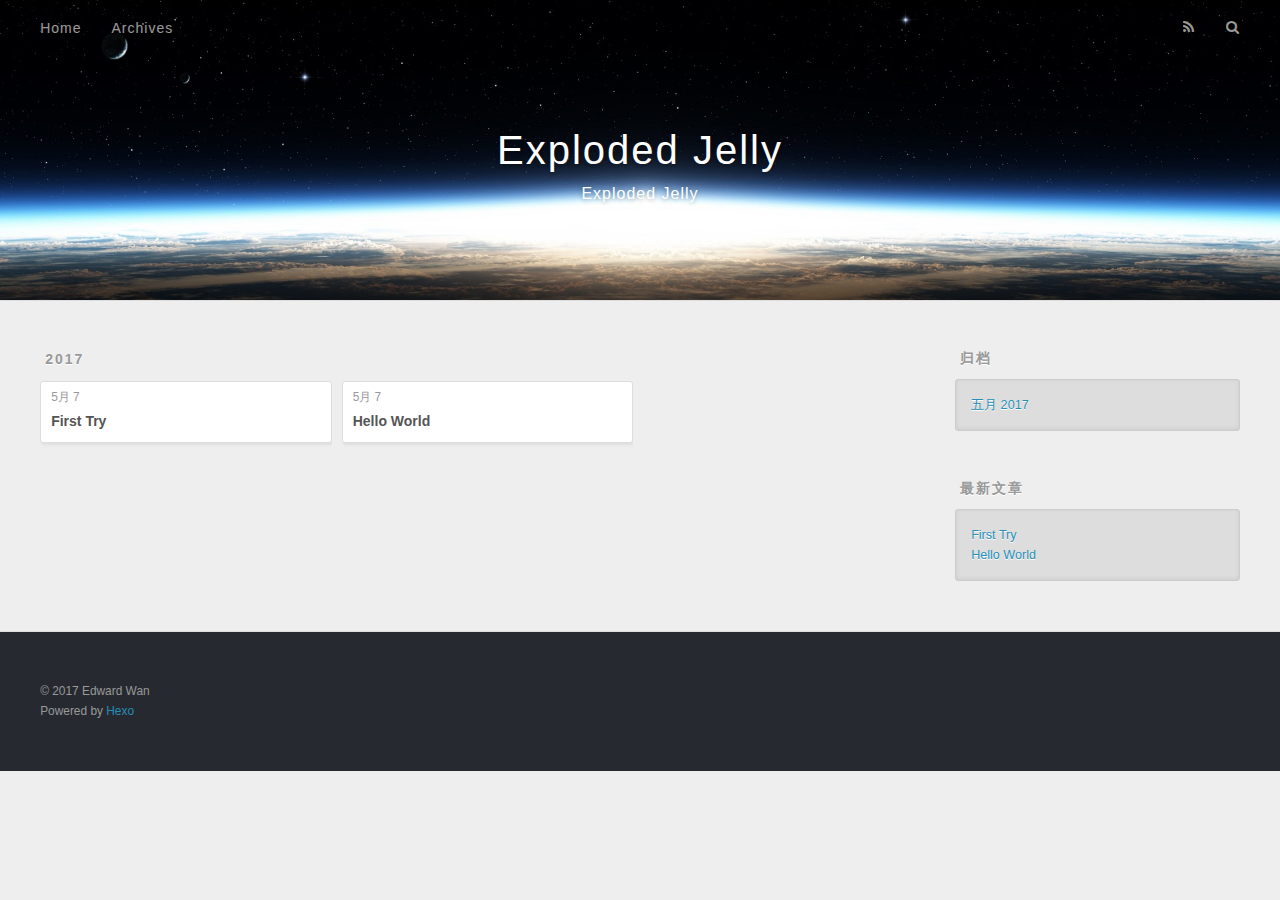
==== archives/index.html @ ea5e20d3 "Site updated: 2017-05-07 16:26:18" ====
<!DOCTYPE html>
<html>
<head>
  <meta charset="utf-8">
  
  <title>归档 | Exploded Jelly</title>
  <meta name="viewport" content="width=device-width, initial-scale=1, maximum-scale=1">
  <meta name="description" content="An Android Dev&apos;s Blog">
<meta property="og:type" content="website">
<meta property="og:title" content="Exploded Jelly">
<meta property="og:url" content="explodedjelly.github.io/archives/index.html">
<meta property="og:site_name" content="Exploded Jelly">
<meta property="og:description" content="An Android Dev&apos;s Blog">
<meta name="twitter:card" content="summary">
<meta name="twitter:title" content="Exploded Jelly">
<meta name="twitter:description" content="An Android Dev&apos;s Blog">
  
    <link rel="alternate" href="/atom.xml" title="Exploded Jelly" type="application/atom+xml">
  
  
    <link rel="icon" href="/favicon.png">
  
  
    <link href="//fonts.googleapis.com/css?family=Source+Code+Pro" rel="stylesheet" type="text/css">
  
  <link rel="stylesheet" href="/css/style.css">
  

</head>

<body>
  <div id="container">
    <div id="wrap">
      <header id="header">
  <div id="banner"></div>
  <div id="header-outer" class="outer">
    <div id="header-title" class="inner">
      <h1 id="logo-wrap">
        <a href="/" id="logo">Exploded Jelly</a>
      </h1>
      
        <h2 id="subtitle-wrap">
          <a href="/" id="subtitle">Exploded Jelly</a>
        </h2>
      
    </div>
    <div id="header-inner" class="inner">
      <nav id="main-nav">
        <a id="main-nav-toggle" class="nav-icon"></a>
        
          <a class="main-nav-link" href="/">Home</a>
        
          <a class="main-nav-link" href="/archives">Archives</a>
        
      </nav>
      <nav id="sub-nav">
        
          <a id="nav-rss-link" class="nav-icon" href="/atom.xml" title="RSS Feed"></a>
        
        <a id="nav-search-btn" class="nav-icon" title="搜索"></a>
      </nav>
      <div id="search-form-wrap">
        <form action="//google.com/search" method="get" accept-charset="UTF-8" class="search-form"><input type="search" name="q" class="search-form-input" placeholder="Search"><button type="submit" class="search-form-submit">&#xF002;</button><input type="hidden" name="sitesearch" value="explodedjelly.github.io"></form>
      </div>
    </div>
  </div>
</header>
      <div class="outer">
        <section id="main">
  
  
    
    
      
      
      <section class="archives-wrap">
        <div class="archive-year-wrap">
          <a href="/archives/2017" class="archive-year">2017</a>
        </div>
        <div class="archives">
    
    <article class="archive-article archive-type-post">
  <div class="archive-article-inner">
    <header class="archive-article-header">
      <a href="/2017/05/07/First-Try/" class="archive-article-date">
  <time datetime="2017-05-07T08:24:39.000Z" itemprop="datePublished">5月 7</time>
</a>
      
  
    <h1 itemprop="name">
      <a class="archive-article-title" href="/2017/05/07/First-Try/">First Try</a>
    </h1>
  

    </header>
  </div>
</article>
  
    
    
    <article class="archive-article archive-type-post">
  <div class="archive-article-inner">
    <header class="archive-article-header">
      <a href="/2017/05/07/hello-world/" class="archive-article-date">
  <time datetime="2017-05-07T07:55:53.781Z" itemprop="datePublished">5月 7</time>
</a>
      
  
    <h1 itemprop="name">
      <a class="archive-article-title" href="/2017/05/07/hello-world/">Hello World</a>
    </h1>
  

    </header>
  </div>
</article>
  
  
    </div></section>
  

</section>
        
          <aside id="sidebar">
  
    

  
    

  
    
  
    
  <div class="widget-wrap">
    <h3 class="widget-title">归档</h3>
    <div class="widget">
      <ul class="archive-list"><li class="archive-list-item"><a class="archive-list-link" href="/archives/2017/05/">五月 2017</a></li></ul>
    </div>
  </div>


  
    
  <div class="widget-wrap">
    <h3 class="widget-title">最新文章</h3>
    <div class="widget">
      <ul>
        
          <li>
            <a href="/2017/05/07/First-Try/">First Try</a>
          </li>
        
          <li>
            <a href="/2017/05/07/hello-world/">Hello World</a>
          </li>
        
      </ul>
    </div>
  </div>

  
</aside>
        
      </div>
      <footer id="footer">
  
  <div class="outer">
    <div id="footer-info" class="inner">
      &copy; 2017 Edward Wan<br>
      Powered by <a href="http://hexo.io/" target="_blank">Hexo</a>
    </div>
  </div>
</footer>
    </div>
    <nav id="mobile-nav">
  
    <a href="/" class="mobile-nav-link">Home</a>
  
    <a href="/archives" class="mobile-nav-link">Archives</a>
  
</nav>
    

<script src="//ajax.googleapis.com/ajax/libs/jquery/2.0.3/jquery.min.js"></script>


  <link rel="stylesheet" href="/fancybox/jquery.fancybox.css">
  <script src="/fancybox/jquery.fancybox.pack.js"></script>


<script src="/js/script.js"></script>

  </div>
</body>
</html>
---- css/style.css ----
body {
  width: 100%;
}
body:before,
body:after {
  content: "";
  display: table;
}
body:after {
  clear: both;
}
html,
body,
div,
span,
applet,
object,
iframe,
h1,
h2,
h3,
h4,
h5,
h6,
p,
blockquote,
pre,
a,
abbr,
acronym,
address,
big,
cite,
code,
del,
dfn,
em,
img,
ins,
kbd,
q,
s,
samp,
small,
strike,
strong,
sub,
sup,
tt,
var,
dl,
dt,
dd,
ol,
ul,
li,
fieldset,
form,
label,
legend,
table,
caption,
tbody,
tfoot,
thead,
tr,
th,
td {
  margin: 0;
  padding: 0;
  border: 0;
  outline: 0;
  font-weight: inherit;
  font-style: inherit;
  font-family: inherit;
  font-size: 100%;
  vertical-align: baseline;
}
body {
  line-height: 1;
  color: #000;
  background: #fff;
}
ol,
ul {
  list-style: none;
}
table {
  border-collapse: separate;
  border-spacing: 0;
  vertical-align: middle;
}
caption,
th,
td {
  text-align: left;
  font-weight: normal;
  vertical-align: middle;
}
a img {
  border: none;
}
input,
button {
  margin: 0;
  padding: 0;
}
input::-moz-focus-inner,
button::-moz-focus-inner {
  border: 0;
  padding: 0;
}
@font-face {
  font-family: FontAwesome;
  font-style: normal;
  font-weight: normal;
  src: url("fonts/fontawesome-webfont.eot?v=#4.0.3");
  src: url("fonts/fontawesome-webfont.eot?#iefix&v=#4.0.3") format("embedded-opentype"), url("fonts/fontawesome-webfont.woff?v=#4.0.3") format("woff"), url("fonts/fontawesome-webfont.ttf?v=#4.0.3") format("truetype"), url("fonts/fontawesome-webfont.svg#fontawesomeregular?v=#4.0.3") format("svg");
}
html,
body,
#container {
  height: 100%;
}
body {
  background: #eee;
  font: 14px "Helvetica Neue", Helvetica, Arial, sans-serif;
  -webkit-text-size-adjust: 100%;
}
.outer {
  max-width: 1220px;
  margin: 0 auto;
  padding: 0 20px;
}
.outer:before,
.outer:after {
  content: "";
  display: table;
}
.outer:after {
  clear: both;
}
.inner {
  display: inline;
  float: left;
  width: 98.33333333333333%;
  margin: 0 0.833333333333333%;
}
.left,
.alignleft {
  float: left;
}
.right,
.alignright {
  float: right;
}
.clear {
  clear: both;
}
#container {
  position: relative;
}
.mobile-nav-on {
  overflow: hidden;
}
#wrap {
  height: 100%;
  width: 100%;
  position: absolute;
  top: 0;
  left: 0;
  -webkit-transition: 0.2s ease-out;
  -moz-transition: 0.2s ease-out;
  -ms-transition: 0.2s ease-out;
  transition: 0.2s ease-out;
  z-index: 1;
  background: #eee;
}
.mobile-nav-on #wrap {
  left: 280px;
}
@media screen and (min-width: 768px) {
  #main {
    display: inline;
    float: left;
    width: 73.33333333333333%;
    margin: 0 0.833333333333333%;
  }
}
.article-date,
.article-category-link,
.archive-year,
.widget-title {
  text-decoration: none;
  text-transform: uppercase;
  letter-spacing: 2px;
  color: #999;
  margin-bottom: 1em;
  margin-left: 5px;
  line-height: 1em;
  text-shadow: 0 1px #fff;
  font-weight: bold;
}
.article-inner,
.archive-article-inner {
  background: #fff;
  -webkit-box-shadow: 1px 2px 3px #ddd;
  box-shadow: 1px 2px 3px #ddd;
  border: 1px solid #ddd;
  border-radius: 3px;
}
.article-entry h1,
.widget h1 {
  font-size: 2em;
}
.article-entry h2,
.widget h2 {
  font-size: 1.5em;
}
.article-entry h3,
.widget h3 {
  font-size: 1.3em;
}
.article-entry h4,
.widget h4 {
  font-size: 1.2em;
}
.article-entry h5,
.widget h5 {
  font-size: 1em;
}
.article-entry h6,
.widget h6 {
  font-size: 1em;
  color: #999;
}
.article-entry hr,
.widget hr {
  border: 1px dashed #ddd;
}
.article-entry strong,
.widget strong {
  font-weight: bold;
}
.article-entry em,
.widget em,
.article-entry cite,
.widget cite {
  font-style: italic;
}
.article-entry sup,
.widget sup,
.article-entry sub,
.widget sub {
  font-size: 0.75em;
  line-height: 0;
  position: relative;
  vertical-align: baseline;
}
.article-entry sup,
.widget sup {
  top: -0.5em;
}
.article-entry sub,
.widget sub {
  bottom: -0.2em;
}
.article-entry small,
.widget small {
  font-size: 0.85em;
}
.article-entry acronym,
.widget acronym,
.article-entry abbr,
.widget abbr {
  border-bottom: 1px dotted;
}
.article-entry ul,
.widget ul,
.article-entry ol,
.widget ol,
.article-entry dl,
.widget dl {
  margin: 0 20px;
  line-height: 1.6em;
}
.article-entry ul ul,
.widget ul ul,
.article-entry ol ul,
.widget ol ul,
.article-entry ul ol,
.widget ul ol,
.article-entry ol ol,
.widget ol ol {
  margin-top: 0;
  margin-bottom: 0;
}
.article-entry ul,
.widget ul {
  list-style: disc;
}
.article-entry ol,
.widget ol {
  list-style: decimal;
}
.article-entry dt,
.widget dt {
  font-weight: bold;
}
#header {
  height: 300px;
  position: relative;
  border-bottom: 1px solid #ddd;
}
#header:before,
#header:after {
  content: "";
  position: absolute;
  left: 0;
  right: 0;
  height: 40px;
}
#header:before {
  top: 0;
  background: -webkit-linear-gradient(rgba(0,0,0,0.2), transparent);
  background: -moz-linear-gradient(rgba(0,0,0,0.2), transparent);
  background: -ms-linear-gradient(rgba(0,0,0,0.2), transparent);
  background: linear-gradient(rgba(0,0,0,0.2), transparent);
}
#header:after {
  bottom: 0;
  background: -webkit-linear-gradient(transparent, rgba(0,0,0,0.2));
  background: -moz-linear-gradient(transparent, rgba(0,0,0,0.2));
  background: -ms-linear-gradient(transparent, rgba(0,0,0,0.2));
  background: linear-gradient(transparent, rgba(0,0,0,0.2));
}
#header-outer {
  height: 100%;
  position: relative;
}
#header-inner {
  position: relative;
  overflow: hidden;
}
#banner {
  position: absolute;
  top: 0;
  left: 0;
  width: 100%;
  height: 100%;
  background: url("images/banner.jpg") center #000;
  -webkit-background-size: cover;
  -moz-background-size: cover;
  background-size: cover;
  z-index: -1;
}
#header-title {
  text-align: center;
  height: 40px;
  position: absolute;
  top: 50%;
  left: 0;
  margin-top: -20px;
}
#logo,
#subtitle {
  text-decoration: none;
  color: #fff;
  font-weight: 300;
  text-shadow: 0 1px 4px rgba(0,0,0,0.3);
}
#logo {
  font-size: 40px;
  line-height: 40px;
  letter-spacing: 2px;
}
#subtitle {
  font-size: 16px;
  line-height: 16px;
  letter-spacing: 1px;
}
#subtitle-wrap {
  margin-top: 16px;
}
#main-nav {
  float: left;
  margin-left: -15px;
}
.nav-icon,
.main-nav-link {
  float: left;
  color: #fff;
  opacity: 0.6;
  text-decoration: none;
  text-shadow: 0 1px rgba(0,0,0,0.2);
  -webkit-transition: opacity 0.2s;
  -moz-transition: opacity 0.2s;
  -ms-transition: opacity 0.2s;
  transition: opacity 0.2s;
  display: block;
  padding: 20px 15px;
}
.nav-icon:hover,
.main-nav-link:hover {
  opacity: 1;
}
.nav-icon {
  font-family: FontAwesome;
  text-align: center;
  font-size: 14px;
  width: 14px;
  height: 14px;
  padding: 20px 15px;
  position: relative;
  cursor: pointer;
}
.main-nav-link {
  font-weight: 300;
  letter-spacing: 1px;
}
@media screen and (max-width: 479px) {
  .main-nav-link {
    display: none;
  }
}
#main-nav-toggle {
  display: none;
}
#main-nav-toggle:before {
  content: "\f0c9";
}
@media screen and (max-width: 479px) {
  #main-nav-toggle {
    display: block;
  }
}
#sub-nav {
  float: right;
  margin-right: -15px;
}
#nav-rss-link:before {
  content: "\f09e";
}
#nav-search-btn:before {
  content: "\f002";
}
#search-form-wrap {
  position: absolute;
  top: 15px;
  width: 150px;
  height: 30px;
  right: -150px;
  opacity: 0;
  -webkit-transition: 0.2s ease-out;
  -moz-transition: 0.2s ease-out;
  -ms-transition: 0.2s ease-out;
  transition: 0.2s ease-out;
}
#search-form-wrap.on {
  opacity: 1;
  right: 0;
}
@media screen and (max-width: 479px) {
  #search-form-wrap {
    width: 100%;
    right: -100%;
  }
}
.search-form {
  position: absolute;
  top: 0;
  left: 0;
  right: 0;
  background: #fff;
  padding: 5px 15px;
  border-radius: 15px;
  -webkit-box-shadow: 0 0 10px rgba(0,0,0,0.3);
  box-shadow: 0 0 10px rgba(0,0,0,0.3);
}
.search-form-input {
  border: none;
  background: none;
  color: #555;
  width: 100%;
  font: 13px "Helvetica Neue", Helvetica, Arial, sans-serif;
  outline: none;
}
.search-form-input::-webkit-search-results-decoration,
.search-form-input::-webkit-search-cancel-button {
  -webkit-appearance: none;
}
.search-form-submit {
  position: absolute;
  top: 50%;
  right: 10px;
  margin-top: -7px;
  font: 13px FontAwesome;
  border: none;
  background: none;
  color: #bbb;
  cursor: pointer;
}
.search-form-submit:hover,
.search-form-submit:focus {
  color: #777;
}
.article {
  margin: 50px 0;
}
.article-inner {
  overflow: hidden;
}
.article-meta:before,
.article-meta:after {
  content: "";
  display: table;
}
.article-meta:after {
  clear: both;
}
.article-date {
  float: left;
}
.article-category {
  float: left;
  line-height: 1em;
  color: #ccc;
  text-shadow: 0 1px #fff;
  margin-left: 8px;
}
.article-category:before {
  content: "\2022";
}
.article-category-link {
  margin: 0 12px 1em;
}
.article-header {
  padding: 20px 20px 0;
}
.article-title {
  text-decoration: none;
  font-size: 2em;
  font-weight: bold;
  color: #555;
  line-height: 1.1em;
  -webkit-transition: color 0.2s;
  -moz-transition: color 0.2s;
  -ms-transition: color 0.2s;
  transition: color 0.2s;
}
a.article-title:hover {
  color: #258fb8;
}
.article-entry {
  color: #555;
  padding: 0 20px;
}
.article-entry:before,
.article-entry:after {
  content: "";
  display: table;
}
.article-entry:after {
  clear: both;
}
.article-entry p,
.article-entry table {
  line-height: 1.6em;
  margin: 1.6em 0;
}
.article-entry h1,
.article-entry h2,
.article-entry h3,
.article-entry h4,
.article-entry h5,
.article-entry h6 {
  font-weight: bold;
}
.article-entry h1,
.article-entry h2,
.article-entry h3,
.article-entry h4,
.article-entry h5,
.article-entry h6 {
  line-height: 1.1em;
  margin: 1.1em 0;
}
.article-entry a {
  color: #258fb8;
  text-decoration: none;
}
.article-entry a:hover {
  text-decoration: underline;
}
.article-entry ul,
.article-entry ol,
.article-entry dl {
  margin-top: 1.6em;
  margin-bottom: 1.6em;
}
.article-entry img,
.article-entry video {
  max-width: 100%;
  height: auto;
  display: block;
  margin: auto;
}
.article-entry iframe {
  border: none;
}
.article-entry table {
  width: 100%;
  border-collapse: collapse;
  border-spacing: 0;
}
.article-entry th {
  font-weight: bold;
  border-bottom: 3px solid #ddd;
  padding-bottom: 0.5em;
}
.article-entry td {
  border-bottom: 1px solid #ddd;
  padding: 10px 0;
}
.article-entry blockquote {
  font-family: Georgia, "Times New Roman", serif;
  font-size: 1.4em;
  margin: 1.6em 20px;
  text-align: center;
}
.article-entry blockquote footer {
  font-size: 14px;
  margin: 1.6em 0;
  font-family: "Helvetica Neue", Helvetica, Arial, sans-serif;
}
.article-entry blockquote footer cite:before {
  content: "—";
  padding: 0 0.5em;
}
.article-entry .pullquote {
  text-align: left;
  width: 45%;
  margin: 0;
}
.article-entry .pullquote.left {
  margin-left: 0.5em;
  margin-right: 1em;
}
.article-entry .pullquote.right {
  margin-right: 0.5em;
  margin-left: 1em;
}
.article-entry .caption {
  color: #999;
  display: block;
  font-size: 0.9em;
  margin-top: 0.5em;
  position: relative;
  text-align: center;
}
.article-entry .video-container {
  position: relative;
  padding-top: 56.25%;
  height: 0;
  overflow: hidden;
}
.article-entry .video-container iframe,
.article-entry .video-container object,
.article-entry .video-container embed {
  position: absolute;
  top: 0;
  left: 0;
  width: 100%;
  height: 100%;
  margin-top: 0;
}
.article-more-link a {
  display: inline-block;
  line-height: 1em;
  padding: 6px 15px;
  border-radius: 15px;
  background: #eee;
  color: #999;
  text-shadow: 0 1px #fff;
  text-decoration: none;
}
.article-more-link a:hover {
  background: #258fb8;
  color: #fff;
  text-decoration: none;
  text-shadow: 0 1px #1e7293;
}
.article-footer {
  font-size: 0.85em;
  line-height: 1.6em;
  border-top: 1px solid #ddd;
  padding-top: 1.6em;
  margin: 0 20px 20px;
}
.article-footer:before,
.article-footer:after {
  content: "";
  display: table;
}
.article-footer:after {
  clear: both;
}
.article-footer a {
  color: #999;
  text-decoration: none;
}
.article-footer a:hover {
  color: #555;
}
.article-tag-list-item {
  float: left;
  margin-right: 10px;
}
.article-tag-list-link:before {
  content: "#";
}
.article-comment-link {
  float: right;
}
.article-comment-link:before {
  content: "\f075";
  font-family: FontAwesome;
  padding-right: 8px;
}
.article-share-link {
  cursor: pointer;
  float: right;
  margin-left: 20px;
}
.article-share-link:before {
  content: "\f064";
  font-family: FontAwesome;
  padding-right: 6px;
}
#article-nav {
  position: relative;
}
#article-nav:before,
#article-nav:after {
  content: "";
  display: table;
}
#article-nav:after {
  clear: both;
}
@media screen and (min-width: 768px) {
  #article-nav {
    margin: 50px 0;
  }
  #article-nav:before {
    width: 8px;
    height: 8px;
    position: absolute;
    top: 50%;
    left: 50%;
    margin-top: -4px;
    margin-left: -4px;
    content: "";
    border-radius: 50%;
    background: #ddd;
    -webkit-box-shadow: 0 1px 2px #fff;
    box-shadow: 0 1px 2px #fff;
  }
}
.article-nav-link-wrap {
  text-decoration: none;
  text-shadow: 0 1px #fff;
  color: #999;
  -webkit-box-sizing: border-box;
  -moz-box-sizing: border-box;
  box-sizing: border-box;
  margin-top: 50px;
  text-align: center;
  display: block;
}
.article-nav-link-wrap:hover {
  color: #555;
}
@media screen and (min-width: 768px) {
  .article-nav-link-wrap {
    width: 50%;
    margin-top: 0;
  }
}
@media screen and (min-width: 768px) {
  #article-nav-newer {
    float: left;
    text-align: right;
    padding-right: 20px;
  }
}
@media screen and (min-width: 768px) {
  #article-nav-older {
    float: right;
    text-align: left;
    padding-left: 20px;
  }
}
.article-nav-caption {
  text-transform: uppercase;
  letter-spacing: 2px;
  color: #ddd;
  line-height: 1em;
  font-weight: bold;
}
#article-nav-newer .article-nav-caption {
  margin-right: -2px;
}
.article-nav-title {
  font-size: 0.85em;
  line-height: 1.6em;
  margin-top: 0.5em;
}
.article-share-box {
  position: absolute;
  display: none;
  background: #fff;
  -webkit-box-shadow: 1px 2px 10px rgba(0,0,0,0.2);
  box-shadow: 1px 2px 10px rgba(0,0,0,0.2);
  border-radius: 3px;
  margin-left: -145px;
  overflow: hidden;
  z-index: 1;
}
.article-share-box.on {
  display: block;
}
.article-share-input {
  width: 100%;
  background: none;
  -webkit-box-sizing: border-box;
  -moz-box-sizing: border-box;
  box-sizing: border-box;
  font: 14px "Helvetica Neue", Helvetica, Arial, sans-serif;
  padding: 0 15px;
  color: #555;
  outline: none;
  border: 1px solid #ddd;
  border-radius: 3px 3px 0 0;
  height: 36px;
  line-height: 36px;
}
.article-share-links {
  background: #eee;
}
.article-share-links:before,
.article-share-links:after {
  content: "";
  display: table;
}
.article-share-links:after {
  clear: both;
}
.article-share-twitter,
.article-share-facebook,
.article-share-pinterest,
.article-share-google {
  width: 50px;
  height: 36px;
  display: block;
  float: left;
  position: relative;
  color: #999;
  text-shadow: 0 1px #fff;
}
.article-share-twitter:before,
.article-share-facebook:before,
.article-share-pinterest:before,
.article-share-google:before {
  font-size: 20px;
  font-family: FontAwesome;
  width: 20px;
  height: 20px;
  position: absolute;
  top: 50%;
  left: 50%;
  margin-top: -10px;
  margin-left: -10px;
  text-align: center;
}
.article-share-twitter:hover,
.article-share-facebook:hover,
.article-share-pinterest:hover,
.article-share-google:hover {
  color: #fff;
}
.article-share-twitter:before {
  content: "\f099";
}
.article-share-twitter:hover {
  background: #00aced;
  text-shadow: 0 1px #008abe;
}
.article-share-facebook:before {
  content: "\f09a";
}
.article-share-facebook:hover {
  background: #3b5998;
  text-shadow: 0 1px #2f477a;
}
.article-share-pinterest:before {
  content: "\f0d2";
}
.article-share-pinterest:hover {
  background: #cb2027;
  text-shadow: 0 1px #a21a1f;
}
.article-share-google:before {
  content: "\f0d5";
}
.article-share-google:hover {
  background: #dd4b39;
  text-shadow: 0 1px #be3221;
}
.article-gallery {
  background: #000;
  position: relative;
}
.article-gallery-photos {
  position: relative;
  overflow: hidden;
}
.article-gallery-img {
  display: none;
  max-width: 100%;
}
.article-gallery-img:first-child {
  display: block;
}
.article-gallery-img.loaded {
  position: absolute;
  display: block;
}
.article-gallery-img img {
  display: block;
  max-width: 100%;
  margin: 0 auto;
}
#comments {
  background: #fff;
  -webkit-box-shadow: 1px 2px 3px #ddd;
  box-shadow: 1px 2px 3px #ddd;
  padding: 20px;
  border: 1px solid #ddd;
  border-radius: 3px;
  margin: 50px 0;
}
#comments a {
  color: #258fb8;
}
.archives-wrap {
  margin: 50px 0;
}
.archives:before,
.archives:after {
  content: "";
  display: table;
}
.archives:after {
  clear: both;
}
.archive-year-wrap {
  margin-bottom: 1em;
}
.archives {
  -webkit-column-gap: 10px;
  -moz-column-gap: 10px;
  column-gap: 10px;
}
@media screen and (min-width: 480px) and (max-width: 767px) {
  .archives {
    -webkit-column-count: 2;
    -moz-column-count: 2;
    column-count: 2;
  }
}
@media screen and (min-width: 768px) {
  .archives {
    -webkit-column-count: 3;
    -moz-column-count: 3;
    column-count: 3;
  }
}
.archive-article {
  -webkit-column-break-inside: avoid;
  page-break-inside: avoid;
  overflow: hidden;
  break-inside: avoid-column;
}
.archive-article-inner {
  padding: 10px;
  margin-bottom: 15px;
}
.archive-article-title {
  text-decoration: none;
  font-weight: bold;
  color: #555;
  -webkit-transition: color 0.2s;
  -moz-transition: color 0.2s;
  -ms-transition: color 0.2s;
  transition: color 0.2s;
  line-height: 1.6em;
}
.archive-article-title:hover {
  color: #258fb8;
}
.archive-article-footer {
  margin-top: 1em;
}
.archive-article-date {
  color: #999;
  text-decoration: none;
  font-size: 0.85em;
  line-height: 1em;
  margin-bottom: 0.5em;
  display: block;
}
#page-nav {
  margin: 50px auto;
  background: #fff;
  -webkit-box-shadow: 1px 2px 3px #ddd;
  box-shadow: 1px 2px 3px #ddd;
  border: 1px solid #ddd;
  border-radius: 3px;
  text-align: center;
  color: #999;
  overflow: hidden;
}
#page-nav:before,
#page-nav:after {
  content: "";
  display: table;
}
#page-nav:after {
  clear: both;
}
#page-nav a,
#page-nav span {
  padding: 10px 20px;
  line-height: 1;
  height: 2ex;
}
#page-nav a {
  color: #999;
  text-decoration: none;
}
#page-nav a:hover {
  background: #999;
  color: #fff;
}
#page-nav .prev {
  float: left;
}
#page-nav .next {
  float: right;
}
#page-nav .page-number {
  display: inline-block;
}
@media screen and (max-width: 479px) {
  #page-nav .page-number {
    display: none;
  }
}
#page-nav .current {
  color: #555;
  font-weight: bold;
}
#page-nav .space {
  color: #ddd;
}
#footer {
  background: #262a30;
  padding: 50px 0;
  border-top: 1px solid #ddd;
  color: #999;
}
#footer a {
  color: #258fb8;
  text-decoration: none;
}
#footer a:hover {
  text-decoration: underline;
}
#footer-info {
  line-height: 1.6em;
  font-size: 0.85em;
}
.article-entry pre,
.article-entry .highlight {
  background: #2d2d2d;
  margin: 0 -20px;
  padding: 15px 20px;
  border-style: solid;
  border-color: #ddd;
  border-width: 1px 0;
  overflow: auto;
  color: #ccc;
  line-height: 22.400000000000002px;
}
.article-entry .highlight .gutter pre,
.article-entry .gist .gist-file .gist-data .line-numbers {
  color: #666;
  font-size: 0.85em;
}
.article-entry pre,
.article-entry code {
  font-family: "Source Code Pro", Consolas, Monaco, Menlo, Consolas, monospace;
}
.article-entry code {
  background: #eee;
  text-shadow: 0 1px #fff;
  padding: 0 0.3em;
}
.article-entry pre code {
  background: none;
  text-shadow: none;
  padding: 0;
}
.article-entry .highlight pre {
  border: none;
  margin: 0;
  padding: 0;
}
.article-entry .highlight table {
  margin: 0;
  width: auto;
}
.article-entry .highlight td {
  border: none;
  padding: 0;
}
.article-entry .highlight figcaption {
  font-size: 0.85em;
  color: #999;
  line-height: 1em;
  margin-bottom: 1em;
}
.article-entry .highlight figcaption:before,
.article-entry .highlight figcaption:after {
  content: "";
  display: table;
}
.article-entry .highlight figcaption:after {
  clear: both;
}
.article-entry .highlight figcaption a {
  float: right;
}
.article-entry .highlight .gutter pre {
  text-align: right;
  padding-right: 20px;
}
.article-entry .highlight .line {
  height: 22.400000000000002px;
}
.article-entry .highlight .line.marked {
  background: #515151;
}
.article-entry .gist {
  margin: 0 -20px;
  border-style: solid;
  border-color: #ddd;
  border-width: 1px 0;
  background: #2d2d2d;
  padding: 15px 20px 15px 0;
}
.article-entry .gist .gist-file {
  border: none;
  font-family: "Source Code Pro", Consolas, Monaco, Menlo, Consolas, monospace;
  margin: 0;
}
.article-entry .gist .gist-file .gist-data {
  background: none;
  border: none;
}
.article-entry .gist .gist-file .gist-data .line-numbers {
  background: none;
  border: none;
  padding: 0 20px 0 0;
}
.article-entry .gist .gist-file .gist-data .line-data {
  padding: 0 !important;
}
.article-entry .gist .gist-file .highlight {
  margin: 0;
  padding: 0;
  border: none;
}
.article-entry .gist .gist-file .gist-meta {
  background: #2d2d2d;
  color: #999;
  font: 0.85em "Helvetica Neue", Helvetica, Arial, sans-serif;
  text-shadow: 0 0;
  padding: 0;
  margin-top: 1em;
  margin-left: 20px;
}
.article-entry .gist .gist-file .gist-meta a {
  color: #258fb8;
  font-weight: normal;
}
.article-entry .gist .gist-file .gist-meta a:hover {
  text-decoration: underline;
}
pre .comment,
pre .title {
  color: #999;
}
pre .variable,
pre .attribute,
pre .tag,
pre .regexp,
pre .ruby .constant,
pre .xml .tag .title,
pre .xml .pi,
pre .xml .doctype,
pre .html .doctype,
pre .css .id,
pre .css .class,
pre .css .pseudo {
  color: #f2777a;
}
pre .number,
pre .preprocessor,
pre .built_in,
pre .literal,
pre .params,
pre .constant {
  color: #f99157;
}
pre .class,
pre .ruby .class .title,
pre .css .rules .attribute {
  color: #9c9;
}
pre .string,
pre .value,
pre .inheritance,
pre .header,
pre .ruby .symbol,
pre .xml .cdata {
  color: #9c9;
}
pre .css .hexcolor {
  color: #6cc;
}
pre .function,
pre .python .decorator,
pre .python .title,
pre .ruby .function .title,
pre .ruby .title .keyword,
pre .perl .sub,
pre .javascript .title,
pre .coffeescript .title {
  color: #69c;
}
pre .keyword,
pre .javascript .function {
  color: #c9c;
}
@media screen and (max-width: 479px) {
  #mobile-nav {
    position: absolute;
    top: 0;
    left: 0;
    width: 280px;
    height: 100%;
    background: #191919;
    border-right: 1px solid #fff;
  }
}
@media screen and (max-width: 479px) {
  .mobile-nav-link {
    display: block;
    color: #999;
    text-decoration: none;
    padding: 15px 20px;
    font-weight: bold;
  }
  .mobile-nav-link:hover {
    color: #fff;
  }
}
@media screen and (min-width: 768px) {
  #sidebar {
    display: inline;
    float: left;
    width: 23.333333333333332%;
    margin: 0 0.833333333333333%;
  }
}
.widget-wrap {
  margin: 50px 0;
}
.widget {
  color: #777;
  text-shadow: 0 1px #fff;
  background: #ddd;
  -webkit-box-shadow: 0 -1px 4px #ccc inset;
  box-shadow: 0 -1px 4px #ccc inset;
  border: 1px solid #ccc;
  padding: 15px;
  border-radius: 3px;
}
.widget a {
  color: #258fb8;
  text-decoration: none;
}
.widget a:hover {
  text-decoration: underline;
}
.widget ul ul,
.widget ol ul,
.widget dl ul,
.widget ul ol,
.widget ol ol,
.widget dl ol,
.widget ul dl,
.widget ol dl,
.widget dl dl {
  margin-left: 15px;
  list-style: disc;
}
.widget {
  line-height: 1.6em;
  word-wrap: break-word;
  font-size: 0.9em;
}
.widget ul,
.widget ol {
  list-style: none;
  margin: 0;
}
.widget ul ul,
.widget ol ul,
.widget ul ol,
.widget ol ol {
  margin: 0 20px;
}
.widget ul ul,
.widget ol ul {
  list-style: disc;
}
.widget ul ol,
.widget ol ol {
  list-style: decimal;
}
.category-list-count,
.tag-list-count,
.archive-list-count {
  padding-left: 5px;
  color: #999;
  font-size: 0.85em;
}
.category-list-count:before,
.tag-list-count:before,
.archive-list-count:before {
  content: "(";
}
.category-list-count:after,
.tag-list-count:after,
.archive-list-count:after {
  content: ")";
}
.tagcloud a {
  margin-right: 5px;
  display: inline-block;
}
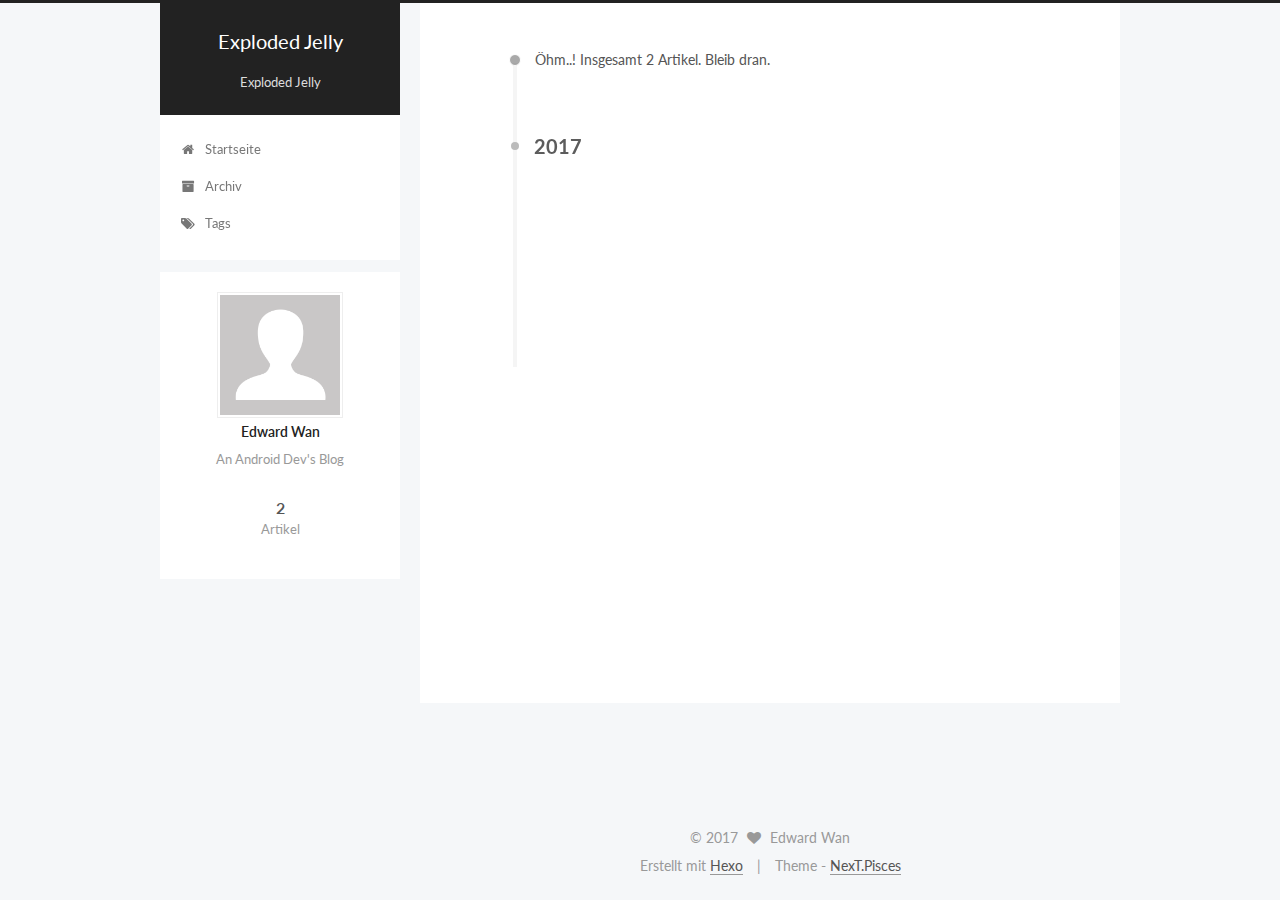
==== commit d9faf805: "Site updated: 2017-05-07 17:22:58" ====
--- a/archives/index.html
+++ b/archives/index.html
@@ -1,11 +1,96 @@
-<!DOCTYPE html>
-<html>
+<!doctype html>
+
+
+
+  
+
+
+<html class="theme-next pisces use-motion" lang="zh-CN">
 <head>
-  <meta charset="utf-8">
-  
-  <title>归档 | Exploded Jelly</title>
-  <meta name="viewport" content="width=device-width, initial-scale=1, maximum-scale=1">
-  <meta name="description" content="An Android Dev&apos;s Blog">
+  <meta charset="UTF-8"/>
+<meta http-equiv="X-UA-Compatible" content="IE=edge" />
+<meta name="viewport" content="width=device-width, initial-scale=1, maximum-scale=1"/>
+
+
+
+
+
+
+<meta http-equiv="Cache-Control" content="no-transform" />
+<meta http-equiv="Cache-Control" content="no-siteapp" />
+
+
+
+
+
+
+
+
+
+
+
+
+
+
+
+  
+  
+  <link href="/lib/fancybox/source/jquery.fancybox.css?v=2.1.5" rel="stylesheet" type="text/css" />
+
+
+
+
+  
+  
+  
+  
+
+  
+    
+    
+  
+
+  
+
+  
+
+  
+
+  
+
+  
+    
+    
+    <link href="//fonts.googleapis.com/css?family=Lato:300,300italic,400,400italic,700,700italic&subset=latin,latin-ext" rel="stylesheet" type="text/css">
+  
+
+
+
+
+
+
+<link href="/lib/font-awesome/css/font-awesome.min.css?v=4.6.2" rel="stylesheet" type="text/css" />
+
+<link href="/css/main.css?v=5.1.1" rel="stylesheet" type="text/css" />
+
+
+  <meta name="keywords" content="Hexo, NexT" />
+
+
+
+
+
+
+
+
+  <link rel="shortcut icon" type="image/x-icon" href="/favicon.ico?v=5.1.1" />
+
+
+
+
+
+
+<meta name="description" content="An Android Dev&apos;s Blog">
 <meta property="og:type" content="website">
 <meta property="og:title" content="Exploded Jelly">
 <meta property="og:url" content="explodedjelly.github.io/archives/index.html">
@@ -14,183 +99,498 @@
 <meta name="twitter:card" content="summary">
 <meta name="twitter:title" content="Exploded Jelly">
 <meta name="twitter:description" content="An Android Dev&apos;s Blog">
-  
-    <link rel="alternate" href="/atom.xml" title="Exploded Jelly" type="application/atom+xml">
-  
-  
-    <link rel="icon" href="/favicon.png">
-  
-  
-    <link href="//fonts.googleapis.com/css?family=Source+Code+Pro" rel="stylesheet" type="text/css">
-  
-  <link rel="stylesheet" href="/css/style.css">
-  
-
+
+
+
+<script type="text/javascript" id="hexo.configurations">
+  var NexT = window.NexT || {};
+  var CONFIG = {
+    root: '/',
+    scheme: 'Pisces',
+    sidebar: {"position":"left","display":"post","offset":12,"offset_float":0,"b2t":false,"scrollpercent":false},
+    fancybox: true,
+    motion: true,
+    duoshuo: {
+      userId: '0',
+      author: 'Author'
+    },
+    algolia: {
+      applicationID: '',
+      apiKey: '',
+      indexName: '',
+      hits: {"per_page":10},
+      labels: {"input_placeholder":"Search for Posts","hits_empty":"We didn't find any results for the search: ${query}","hits_stats":"${hits} results found in ${time} ms"}
+    }
+  };
+</script>
+
+
+
+  <link rel="canonical" href="explodedjelly.github.io/archives/"/>
+
+
+
+
+
+  <title>Archiv | Exploded Jelly</title>
 </head>
 
-<body>
-  <div id="container">
-    <div id="wrap">
-      <header id="header">
-  <div id="banner"></div>
-  <div id="header-outer" class="outer">
-    <div id="header-title" class="inner">
-      <h1 id="logo-wrap">
-        <a href="/" id="logo">Exploded Jelly</a>
-      </h1>
-      
-        <h2 id="subtitle-wrap">
-          <a href="/" id="subtitle">Exploded Jelly</a>
-        </h2>
-      
+<body itemscope itemtype="http://schema.org/WebPage" lang="zh-CN">
+
+  
+
+
+
+
+
+
+
+
+
+
+
+
+
+
+  
+  
+    
+  
+
+  <div class="container sidebar-position-left  page-archive  ">
+    <div class="headband"></div>
+
+    <header id="header" class="header" itemscope itemtype="http://schema.org/WPHeader">
+      <div class="header-inner"><div class="site-brand-wrapper">
+  <div class="site-meta ">
+    
+
+    <div class="custom-logo-site-title">
+      <a href="/"  class="brand" rel="start">
+        <span class="logo-line-before"><i></i></span>
+        <span class="site-title">Exploded Jelly</span>
+        <span class="logo-line-after"><i></i></span>
+      </a>
     </div>
-    <div id="header-inner" class="inner">
-      <nav id="main-nav">
-        <a id="main-nav-toggle" class="nav-icon"></a>
-        
-          <a class="main-nav-link" href="/">Home</a>
-        
-          <a class="main-nav-link" href="/archives">Archives</a>
-        
-      </nav>
-      <nav id="sub-nav">
-        
-          <a id="nav-rss-link" class="nav-icon" href="/atom.xml" title="RSS Feed"></a>
-        
-        <a id="nav-search-btn" class="nav-icon" title="搜索"></a>
-      </nav>
-      <div id="search-form-wrap">
-        <form action="//google.com/search" method="get" accept-charset="UTF-8" class="search-form"><input type="search" name="q" class="search-form-input" placeholder="Search"><button type="submit" class="search-form-submit">&#xF002;</button><input type="hidden" name="sitesearch" value="explodedjelly.github.io"></form>
+      
+        <p class="site-subtitle">Exploded Jelly</p>
+      
+  </div>
+
+  <div class="site-nav-toggle">
+    <button>
+      <span class="btn-bar"></span>
+      <span class="btn-bar"></span>
+      <span class="btn-bar"></span>
+    </button>
+  </div>
+</div>
+
+<nav class="site-nav">
+  
+
+  
+    <ul id="menu" class="menu">
+      
+        
+        <li class="menu-item menu-item-home">
+          <a href="/" rel="section">
+            
+              <i class="menu-item-icon fa fa-fw fa-home"></i> <br />
+            
+            Startseite
+          </a>
+        </li>
+      
+        
+        <li class="menu-item menu-item-archives">
+          <a href="/archives" rel="section">
+            
+              <i class="menu-item-icon fa fa-fw fa-archive"></i> <br />
+            
+            Archiv
+          </a>
+        </li>
+      
+        
+        <li class="menu-item menu-item-tags">
+          <a href="/tags" rel="section">
+            
+              <i class="menu-item-icon fa fa-fw fa-tags"></i> <br />
+            
+            Tags
+          </a>
+        </li>
+      
+
+      
+    </ul>
+  
+
+  
+</nav>
+
+
+
+ </div>
+    </header>
+
+    <main id="main" class="main">
+      <div class="main-inner">
+        <div class="content-wrap">
+          <div id="content" class="content">
+            
+
+  <section id="posts" class="posts-collapse">
+    <span class="archive-move-on"></span>
+
+    <span class="archive-page-counter">
+      
+      
+      
+        
+      
+      Öhm..! Insgesamt 2 Artikel. Bleib dran.
+    </span>
+
+    
+
+      
+      
+      
+
+      
+        
+        <div class="collection-title">
+          <h2 class="archive-year motion-element" id="archive-year-2017">2017</h2>
+        </div>
+      
+      
+
+      
+
+  <article class="post post-type-normal" itemscope itemtype="http://schema.org/Article">
+    <header class="post-header">
+
+      <h2 class="post-title">
+        
+            <a class="post-title-link" href="/2017/05/07/First-Try/" itemprop="url">
+              
+                <span itemprop="name">First Try</span>
+              
+            </a>
+        
+      </h2>
+
+      <div class="post-meta">
+        <time class="post-time" itemprop="dateCreated"
+              datetime="2017-05-07T16:24:39+08:00"
+              content="2017-05-07" >
+          05-07
+        </time>
       </div>
+
+    </header>
+  </article>
+
+
+
+    
+
+      
+      
+      
+
+      
+      
+
+      
+
+  <article class="post post-type-normal" itemscope itemtype="http://schema.org/Article">
+    <header class="post-header">
+
+      <h2 class="post-title">
+        
+            <a class="post-title-link" href="/2017/05/07/hello-world/" itemprop="url">
+              
+                <span itemprop="name">Hello World</span>
+              
+            </a>
+        
+      </h2>
+
+      <div class="post-meta">
+        <time class="post-time" itemprop="dateCreated"
+              datetime="2017-05-07T15:55:53+08:00"
+              content="2017-05-07" >
+          05-07
+        </time>
+      </div>
+
+    </header>
+  </article>
+
+
+
+    
+
+  </section>
+
+  
+
+
+
+          </div>
+          
+
+
+          
+
+        </div>
+        
+          
+  
+  <div class="sidebar-toggle">
+    <div class="sidebar-toggle-line-wrap">
+      <span class="sidebar-toggle-line sidebar-toggle-line-first"></span>
+      <span class="sidebar-toggle-line sidebar-toggle-line-middle"></span>
+      <span class="sidebar-toggle-line sidebar-toggle-line-last"></span>
     </div>
   </div>
-</header>
-      <div class="outer">
-        <section id="main">
-  
-  
-    
-    
-      
-      
-      <section class="archives-wrap">
-        <div class="archive-year-wrap">
-          <a href="/archives/2017" class="archive-year">2017</a>
+
+  <aside id="sidebar" class="sidebar">
+    <div class="sidebar-inner">
+
+      
+
+      
+
+      <section class="site-overview sidebar-panel sidebar-panel-active">
+        <div class="site-author motion-element" itemprop="author" itemscope itemtype="http://schema.org/Person">
+          <img class="site-author-image" itemprop="image"
+               src="/images/avatar.gif"
+               alt="Edward Wan" />
+          <p class="site-author-name" itemprop="name">Edward Wan</p>
+           
+              <p class="site-description motion-element" itemprop="description">An Android Dev's Blog</p>
+          
         </div>
-        <div class="archives">
-    
-    <article class="archive-article archive-type-post">
-  <div class="archive-article-inner">
-    <header class="archive-article-header">
-      <a href="/2017/05/07/First-Try/" class="archive-article-date">
-  <time datetime="2017-05-07T08:24:39.000Z" itemprop="datePublished">5月 7</time>
-</a>
-      
-  
-    <h1 itemprop="name">
-      <a class="archive-article-title" href="/2017/05/07/First-Try/">First Try</a>
-    </h1>
-  
-
-    </header>
+        <nav class="site-state motion-element">
+
+          
+            <div class="site-state-item site-state-posts">
+              <a href="/archives">
+                <span class="site-state-item-count">2</span>
+                <span class="site-state-item-name">Artikel</span>
+              </a>
+            </div>
+          
+
+          
+
+          
+
+        </nav>
+
+        
+
+        <div class="links-of-author motion-element">
+          
+        </div>
+
+        
+        
+
+        
+        
+
+        
+
+
+      </section>
+
+      
+
+      
+
+    </div>
+  </aside>
+
+
+        
+      </div>
+    </main>
+
+    <footer id="footer" class="footer">
+      <div class="footer-inner">
+        <div class="copyright" >
+  
+  &copy; 
+  <span itemprop="copyrightYear">2017</span>
+  <span class="with-love">
+    <i class="fa fa-heart"></i>
+  </span>
+  <span class="author" itemprop="copyrightHolder">Edward Wan</span>
+</div>
+
+
+<div class="powered-by">
+  Erstellt mit  <a class="theme-link" href="https://hexo.io">Hexo</a>
+</div>
+
+<div class="theme-info">
+  Theme -
+  <a class="theme-link" href="https://github.com/iissnan/hexo-theme-next">
+    NexT.Pisces
+  </a>
+</div>
+
+
+        
+
+        
+      </div>
+    </footer>
+
+    
+      <div class="back-to-top">
+        <i class="fa fa-arrow-up"></i>
+        
+      </div>
+    
+
   </div>
-</article>
-  
-    
-    
-    <article class="archive-article archive-type-post">
-  <div class="archive-article-inner">
-    <header class="archive-article-header">
-      <a href="/2017/05/07/hello-world/" class="archive-article-date">
-  <time datetime="2017-05-07T07:55:53.781Z" itemprop="datePublished">5月 7</time>
-</a>
-      
-  
-    <h1 itemprop="name">
-      <a class="archive-article-title" href="/2017/05/07/hello-world/">Hello World</a>
-    </h1>
-  
-
-    </header>
-  </div>
-</article>
-  
-  
-    </div></section>
-  
-
-</section>
-        
-          <aside id="sidebar">
-  
-    
-
-  
-    
-
-  
-    
-  
-    
-  <div class="widget-wrap">
-    <h3 class="widget-title">归档</h3>
-    <div class="widget">
-      <ul class="archive-list"><li class="archive-list-item"><a class="archive-list-link" href="/archives/2017/05/">五月 2017</a></li></ul>
-    </div>
-  </div>
-
-
-  
-    
-  <div class="widget-wrap">
-    <h3 class="widget-title">最新文章</h3>
-    <div class="widget">
-      <ul>
-        
-          <li>
-            <a href="/2017/05/07/First-Try/">First Try</a>
-          </li>
-        
-          <li>
-            <a href="/2017/05/07/hello-world/">Hello World</a>
-          </li>
-        
-      </ul>
-    </div>
-  </div>
-
-  
-</aside>
-        
-      </div>
-      <footer id="footer">
-  
-  <div class="outer">
-    <div id="footer-info" class="inner">
-      &copy; 2017 Edward Wan<br>
-      Powered by <a href="http://hexo.io/" target="_blank">Hexo</a>
-    </div>
-  </div>
-</footer>
-    </div>
-    <nav id="mobile-nav">
-  
-    <a href="/" class="mobile-nav-link">Home</a>
-  
-    <a href="/archives" class="mobile-nav-link">Archives</a>
-  
-</nav>
-    
-
-<script src="//ajax.googleapis.com/ajax/libs/jquery/2.0.3/jquery.min.js"></script>
-
-
-  <link rel="stylesheet" href="/fancybox/jquery.fancybox.css">
-  <script src="/fancybox/jquery.fancybox.pack.js"></script>
-
-
-<script src="/js/script.js"></script>
-
-  </div>
+
+  
+
+<script type="text/javascript">
+  if (Object.prototype.toString.call(window.Promise) !== '[object Function]') {
+    window.Promise = null;
+  }
+</script>
+
+
+
+
+
+
+
+
+
+  
+
+
+
+
+
+
+
+
+
+
+
+
+  
+  <script type="text/javascript" src="/lib/jquery/index.js?v=2.1.3"></script>
+
+  
+  <script type="text/javascript" src="/lib/fastclick/lib/fastclick.min.js?v=1.0.6"></script>
+
+  
+  <script type="text/javascript" src="/lib/jquery_lazyload/jquery.lazyload.js?v=1.9.7"></script>
+
+  
+  <script type="text/javascript" src="/lib/velocity/velocity.min.js?v=1.2.1"></script>
+
+  
+  <script type="text/javascript" src="/lib/velocity/velocity.ui.min.js?v=1.2.1"></script>
+
+  
+  <script type="text/javascript" src="/lib/fancybox/source/jquery.fancybox.pack.js?v=2.1.5"></script>
+
+
+  
+
+
+  <script type="text/javascript" src="/js/src/utils.js?v=5.1.1"></script>
+
+  <script type="text/javascript" src="/js/src/motion.js?v=5.1.1"></script>
+
+
+
+  
+  
+
+
+  <script type="text/javascript" src="/js/src/affix.js?v=5.1.1"></script>
+
+  <script type="text/javascript" src="/js/src/schemes/pisces.js?v=5.1.1"></script>
+
+
+
+  
+  
+    <script type="text/javascript" id="motion.page.archive">
+      $('.archive-year').velocity('transition.slideLeftIn');
+    </script>
+  
+
+
+  
+
+
+  <script type="text/javascript" src="/js/src/bootstrap.js?v=5.1.1"></script>
+
+
+
+  
+
+
+  
+
+
+
+
+	
+
+
+
+
+
+  
+
+
+
+
+
+  
+
+
+
+
+
+  
+
+
+
+
+
+
+  
+
+
+
+
+
+  
+
+  
+
+  
+
+  
+
+  
+
 </body>
-</html>+</html>
--- a/css/main.css
+++ b/css/main.css
@@ -0,0 +1,2872 @@
+/* normalize.css v3.0.2 | MIT License | git.io/normalize */
+html {
+  font-family: sans-serif; /* 1 */
+  -ms-text-size-adjust: 100%; /* 2 */
+  -webkit-text-size-adjust: 100%; /* 2 */
+}
+body {
+  margin: 0;
+}
+article,
+aside,
+details,
+figcaption,
+figure,
+footer,
+header,
+hgroup,
+main,
+menu,
+nav,
+section,
+summary {
+  display: block;
+}
+audio,
+canvas,
+progress,
+video {
+  display: inline-block; /* 1 */
+  vertical-align: baseline; /* 2 */
+}
+audio:not([controls]) {
+  display: none;
+  height: 0;
+}
+[hidden],
+template {
+  display: none;
+}
+a {
+  background-color: transparent;
+}
+a:active,
+a:hover {
+  outline: 0;
+}
+abbr[title] {
+  border-bottom: 1px dotted;
+}
+b,
+strong {
+  font-weight: bold;
+}
+dfn {
+  font-style: italic;
+}
+h1 {
+  font-size: 2em;
+  margin: 0.67em 0;
+}
+mark {
+  background: #ff0;
+  color: #000;
+}
+small {
+  font-size: 80%;
+}
+sub,
+sup {
+  font-size: 75%;
+  line-height: 0;
+  position: relative;
+  vertical-align: baseline;
+}
+sup {
+  top: -0.5em;
+}
+sub {
+  bottom: -0.25em;
+}
+img {
+  border: 0;
+}
+svg:not(:root) {
+  overflow: hidden;
+}
+figure {
+  margin: 1em 40px;
+}
+hr {
+  -moz-box-sizing: content-box;
+  box-sizing: content-box;
+  height: 0;
+}
+pre {
+  overflow: auto;
+}
+code,
+kbd,
+pre,
+samp {
+  font-family: monospace, monospace;
+  font-size: 1em;
+}
+button,
+input,
+optgroup,
+select,
+textarea {
+  color: inherit; /* 1 */
+  font: inherit; /* 2 */
+  margin: 0; /* 3 */
+}
+button {
+  overflow: visible;
+}
+button,
+select {
+  text-transform: none;
+}
+button,
+html input[type="button"],
+input[type="reset"],
+input[type="submit"] {
+  -webkit-appearance: button; /* 2 */
+  cursor: pointer; /* 3 */
+}
+button[disabled],
+html input[disabled] {
+  cursor: default;
+}
+button::-moz-focus-inner,
+input::-moz-focus-inner {
+  border: 0;
+  padding: 0;
+}
+input {
+  line-height: normal;
+}
+input[type="checkbox"],
+input[type="radio"] {
+  box-sizing: border-box; /* 1 */
+  padding: 0; /* 2 */
+}
+input[type="number"]::-webkit-inner-spin-button,
+input[type="number"]::-webkit-outer-spin-button {
+  height: auto;
+}
+input[type="search"] {
+  -webkit-appearance: textfield; /* 1 */
+  -moz-box-sizing: content-box;
+  -webkit-box-sizing: content-box; /* 2 */
+  box-sizing: content-box;
+}
+input[type="search"]::-webkit-search-cancel-button,
+input[type="search"]::-webkit-search-decoration {
+  -webkit-appearance: none;
+}
+fieldset {
+  border: 1px solid #c0c0c0;
+  margin: 0 2px;
+  padding: 0.35em 0.625em 0.75em;
+}
+legend {
+  border: 0; /* 1 */
+  padding: 0; /* 2 */
+}
+textarea {
+  overflow: auto;
+}
+optgroup {
+  font-weight: bold;
+}
+table {
+  border-collapse: collapse;
+  border-spacing: 0;
+}
+td,
+th {
+  padding: 0;
+}
+::selection {
+  background: #262a30;
+  color: #fff;
+}
+body {
+  position: relative;
+  font-family: 'Lato', "PingFang SC", "Microsoft YaHei", sans-serif;
+  font-size: 14px;
+  line-height: 2;
+  color: #555;
+  background: #f5f7f9;
+}
+@media (max-width: 767px) {
+  body {
+    padding-right: 0 !important;
+  }
+}
+@media (min-width: 768px) and (max-width: 991px) {
+  body {
+    padding-right: 0 !important;
+  }
+}
+@media (min-width: 1600px) {
+  body {
+    font-size: 16px;
+  }
+}
+h1,
+h2,
+h3,
+h4,
+h5,
+h6 {
+  margin: 0;
+  padding: 0;
+  font-weight: bold;
+  line-height: 1.5;
+  font-family: 'Lato', "PingFang SC", "Microsoft YaHei", sans-serif;
+}
+h2,
+h3,
+h4,
+h5,
+h6 {
+  margin: 20px 0 15px;
+}
+h1 {
+  font-size: 22px;
+}
+@media (max-width: 767px) {
+  h1 {
+    font-size: 18px;
+  }
+}
+h2 {
+  font-size: 20px;
+}
+@media (max-width: 767px) {
+  h2 {
+    font-size: 16px;
+  }
+}
+h3 {
+  font-size: 18px;
+}
+@media (max-width: 767px) {
+  h3 {
+    font-size: 14px;
+  }
+}
+h4 {
+  font-size: 16px;
+}
+@media (max-width: 767px) {
+  h4 {
+    font-size: 12px;
+  }
+}
+h5 {
+  font-size: 14px;
+}
+@media (max-width: 767px) {
+  h5 {
+    font-size: 10px;
+  }
+}
+h6 {
+  font-size: 12px;
+}
+@media (max-width: 767px) {
+  h6 {
+    font-size: 8px;
+  }
+}
+p {
+  margin: 0 0 25px 0;
+}
+a {
+  color: #555;
+  text-decoration: none;
+  border-bottom: 1px solid #999;
+  word-wrap: break-word;
+}
+a:hover {
+  color: #222;
+  border-bottom-color: #222;
+}
+blockquote {
+  margin: 0;
+  padding: 0;
+}
+img {
+  display: block;
+  margin: auto;
+  max-width: 100%;
+  height: auto;
+}
+hr {
+  margin: 40px 0;
+  height: 3px;
+  border: none;
+  background-color: #ddd;
+  background-image: repeating-linear-gradient(-45deg, #fff, #fff 4px, transparent 4px, transparent 8px);
+}
+blockquote {
+  padding: 0 15px;
+  color: #666;
+  border-left: 4px solid #ddd;
+}
+blockquote cite::before {
+  content: "-";
+  padding: 0 5px;
+}
+dt {
+  font-weight: 700;
+}
+dd {
+  margin: 0;
+  padding: 0;
+}
+.text-left {
+  text-align: left;
+}
+.text-center {
+  text-align: center;
+}
+.text-right {
+  text-align: right;
+}
+.text-justify {
+  text-align: justify;
+}
+.text-nowrap {
+  white-space: nowrap;
+}
+.text-lowercase {
+  text-transform: lowercase;
+}
+.text-uppercase {
+  text-transform: uppercase;
+}
+.text-capitalize {
+  text-transform: capitalize;
+}
+.center-block {
+  display: block;
+  margin-left: auto;
+  margin-right: auto;
+}
+.clearfix:before,
+.clearfix:after {
+  content: " ";
+  display: table;
+}
+.clearfix:after {
+  clear: both;
+}
+.pullquote {
+  width: 45%;
+}
+.pullquote.left {
+  float: left;
+  margin-left: 5px;
+  margin-right: 10px;
+}
+.pullquote.right {
+  float: right;
+  margin-left: 10px;
+  margin-right: 5px;
+}
+.affix.affix.affix {
+  position: fixed;
+}
+.translation {
+  margin-top: -20px;
+  font-size: 14px;
+  color: #999;
+}
+.scrollbar-measure {
+  width: 100px;
+  height: 100px;
+  overflow: scroll;
+  position: absolute;
+  top: -9999px;
+}
+.use-motion .motion-element {
+  opacity: 0;
+}
+table {
+  margin: 20px 0;
+  width: 100%;
+  border-collapse: collapse;
+  border-spacing: 0;
+  border: 1px solid #ddd;
+  font-size: 14px;
+  table-layout: fixed;
+  word-wrap: break-all;
+}
+table>tbody>tr:nth-of-type(odd) {
+  background-color: #f9f9f9;
+}
+table>tbody>tr:hover {
+  background-color: #f5f5f5;
+}
+caption,
+th,
+td {
+  padding: 8px;
+  text-align: left;
+  vertical-align: middle;
+  font-weight: normal;
+}
+th,
+td {
+  border-bottom: 3px solid #ddd;
+  border-right: 1px solid #eee;
+}
+th {
+  padding-bottom: 10px;
+  font-weight: 700;
+}
+td {
+  border-bottom-width: 1px;
+}
+html,
+body {
+  height: 100%;
+}
+.container {
+  position: relative;
+  min-height: 100%;
+}
+.header-inner {
+  margin: 0 auto;
+  padding: 100px 0 70px;
+  width: 700px;
+}
+@media (min-width: 1600px) {
+  .container .header-inner {
+    width: 900px;
+  }
+}
+.main {
+  padding-bottom: 150px;
+}
+.main-inner {
+  margin: 0 auto;
+  width: 700px;
+}
+@media (min-width: 1600px) {
+  .container .main-inner {
+    width: 900px;
+  }
+}
+.footer {
+  position: absolute;
+  left: 0;
+  bottom: 0;
+  width: 100%;
+  min-height: 50px;
+}
+.footer-inner {
+  box-sizing: border-box;
+  margin: 20px auto;
+  width: 700px;
+}
+@media (min-width: 1600px) {
+  .container .footer-inner {
+    width: 900px;
+  }
+}
+pre,
+.highlight {
+  overflow: auto;
+  margin: 20px 0;
+  padding: 0;
+  font-size: 13px;
+  color: #4d4d4c;
+  background: #f7f7f7;
+  line-height: 1.6;
+}
+pre,
+code {
+  font-family: consolas, Menlo, "PingFang SC", "Microsoft YaHei", monospace;
+}
+code {
+  padding: 2px 4px;
+  word-wrap: break-word;
+  color: #555;
+  background: #eee;
+  border-radius: 3px;
+  font-size: 13px;
+}
+pre code {
+  padding: 0;
+  color: #4d4d4c;
+  background: none;
+  text-shadow: none;
+}
+.highlight {
+  border-radius: 1px;
+}
+.highlight pre {
+  border: none;
+  margin: 0;
+  padding: 10px 0;
+}
+.highlight table {
+  margin: 0;
+  width: auto;
+  border: none;
+}
+.highlight td {
+  border: none;
+  padding: 0;
+}
+.highlight figcaption {
+  font-size: 1em;
+  color: #4d4d4c;
+  line-height: 1em;
+  margin-bottom: 1em;
+}
+.highlight figcaption:before,
+.highlight figcaption:after {
+  content: " ";
+  display: table;
+}
+.highlight figcaption:after {
+  clear: both;
+}
+.highlight figcaption a {
+  float: right;
+  color: #4d4d4c;
+}
+.highlight figcaption a:hover {
+  border-bottom-color: #4d4d4c;
+}
+.highlight .gutter pre {
+  padding-left: 10px;
+  padding-right: 10px;
+  color: #869194;
+  text-align: right;
+  background-color: #eff2f3;
+}
+.highlight .code pre {
+  width: 100%;
+  padding-left: 10px;
+  padding-right: 10px;
+  background-color: #f7f7f7;
+}
+.highlight .line {
+  height: 20px;
+}
+.gutter {
+  -webkit-user-select: none;
+  -moz-user-select: none;
+  -ms-user-select: none;
+  user-select: none;
+}
+.gist table {
+  width: auto;
+}
+.gist table td {
+  border: none;
+}
+pre .deletion {
+  background: #fdd;
+}
+pre .addition {
+  background: #dfd;
+}
+pre .meta {
+  color: #8959a8;
+}
+pre .comment {
+  color: #8e908c;
+}
+pre .variable,
+pre .attribute,
+pre .tag,
+pre .regexp,
+pre .ruby .constant,
+pre .xml .tag .title,
+pre .xml .pi,
+pre .xml .doctype,
+pre .html .doctype,
+pre .css .id,
+pre .css .class,
+pre .css .pseudo {
+  color: #c82829;
+}
+pre .number,
+pre .preprocessor,
+pre .built_in,
+pre .literal,
+pre .params,
+pre .constant,
+pre .command {
+  color: #f5871f;
+}
+pre .ruby .class .title,
+pre .css .rules .attribute,
+pre .string,
+pre .value,
+pre .inheritance,
+pre .header,
+pre .ruby .symbol,
+pre .xml .cdata,
+pre .special,
+pre .number,
+pre .formula {
+  color: #718c00;
+}
+pre .title,
+pre .css .hexcolor {
+  color: #3e999f;
+}
+pre .function,
+pre .python .decorator,
+pre .python .title,
+pre .ruby .function .title,
+pre .ruby .title .keyword,
+pre .perl .sub,
+pre .javascript .title,
+pre .coffeescript .title {
+  color: #4271ae;
+}
+pre .keyword,
+pre .javascript .function {
+  color: #8959a8;
+}
+.full-image.full-image.full-image {
+  border: none;
+  max-width: 100%;
+  width: auto;
+  margin: 20px auto;
+}
+@media (min-width: 992px) {
+  .full-image.full-image.full-image {
+    max-width: none;
+    width: 118%;
+    margin: 0 -9%;
+  }
+}
+.blockquote-center,
+.page-home .post-type-quote blockquote,
+.page-post-detail .post-type-quote blockquote {
+  position: relative;
+  margin: 40px 0;
+  padding: 0;
+  border-left: none;
+  text-align: center;
+}
+.blockquote-center::before,
+.page-home .post-type-quote blockquote::before,
+.page-post-detail .post-type-quote blockquote::before,
+.blockquote-center::after,
+.page-home .post-type-quote blockquote::after,
+.page-post-detail .post-type-quote blockquote::after {
+  position: absolute;
+  content: ' ';
+  display: block;
+  width: 100%;
+  height: 24px;
+  opacity: 0.2;
+  background-repeat: no-repeat;
+  background-position: 0 -6px;
+  background-size: 22px 22px;
+}
+.blockquote-center::before,
+.page-home .post-type-quote blockquote::before,
+.page-post-detail .post-type-quote blockquote::before {
+  top: -20px;
+  background-image: url("../images/quote-l.svg");
+  border-top: 1px solid #ccc;
+}
+.blockquote-center::after,
+.page-home .post-type-quote blockquote::after,
+.page-post-detail .post-type-quote blockquote::after {
+  bottom: -20px;
+  background-image: url("../images/quote-r.svg");
+  border-bottom: 1px solid #ccc;
+  background-position: 100% 8px;
+}
+.blockquote-center p,
+.page-home .post-type-quote blockquote p,
+.page-post-detail .post-type-quote blockquote p,
+.blockquote-center div,
+.page-home .post-type-quote blockquote div,
+.page-post-detail .post-type-quote blockquote div {
+  text-align: center;
+}
+.post .post-body .group-picture img {
+  box-sizing: border-box;
+  padding: 0 3px;
+  border: none;
+}
+.post .group-picture-row {
+  overflow: hidden;
+  margin-top: 6px;
+}
+.post .group-picture-row:first-child {
+  margin-top: 0;
+}
+.post .group-picture-column {
+  float: left;
+}
+.page-post-detail .post-body .group-picture-column {
+  float: none;
+  margin-top: 10px;
+  width: auto !important;
+}
+.page-post-detail .post-body .group-picture-column img {
+  margin: 0 auto;
+}
+.page-archive .group-picture-container {
+  overflow: hidden;
+}
+.page-archive .group-picture-row {
+  float: left;
+}
+.page-archive .group-picture-row:first-child {
+  margin-top: 6px;
+}
+.page-archive .group-picture-column {
+  max-width: 150px;
+  max-height: 150px;
+}
+.note {
+  padding: 20px;
+  margin: 20px 0;
+  border: 1px solid #eee;
+  border-left-width: 5px;
+  border-radius: 3px;
+}
+.note h2,
+.note h3,
+.note h4,
+.note h5,
+.note h6 {
+  margin-top: 0;
+  margin-bottom: 5px;
+}
+.note p:last-child {
+  margin-bottom: 0;
+}
+.note code {
+  border-radius: 3px;
+}
+.note+.note {
+  margin-top: -5px;
+}
+.default {
+  border-left-color: #777;
+}
+.default h2,
+.default h3,
+.default h4,
+.default h5,
+.default h6 {
+  color: #777;
+}
+.primary {
+  border-left-color: #428bca;
+}
+.primary h2,
+.primary h3,
+.primary h4,
+.primary h5,
+.primary h6 {
+  color: #428bca;
+}
+.success {
+  border-left-color: #5cb85c;
+}
+.success h2,
+.success h3,
+.success h4,
+.success h5,
+.success h6 {
+  color: #5cb85c;
+}
+.danger {
+  border-left-color: #d9534f;
+}
+.danger h2,
+.danger h3,
+.danger h4,
+.danger h5,
+.danger h6 {
+  color: #d9534f;
+}
+.warning {
+  border-left-color: #f0ad4e;
+}
+.warning h2,
+.warning h3,
+.warning h4,
+.warning h5,
+.warning h6 {
+  color: #f0ad4e;
+}
+.info {
+  border-left-color: #5bc0de;
+}
+.info h2,
+.info h3,
+.info h4,
+.info h5,
+.info h6 {
+  color: #5bc0de;
+}
+.btn {
+  display: inline-block;
+  padding: 0 20px;
+  font-size: 14px;
+  color: #fff;
+  background: #222;
+  border: 2px solid #555;
+  text-decoration: none;
+  border-radius: 0;
+  transition-property: background-color;
+  transition-duration: 0.2s;
+  transition-timing-function: ease-in-out;
+  transition-delay: 0s;
+}
+.btn:hover,
+.post-button .btn:hover {
+  border-color: #222;
+  color: #fff;
+  background: #222;
+}
+.btn-bar {
+  display: block;
+  width: 22px;
+  height: 2px;
+  background: #555;
+  border-radius: 1px;
+}
+.btn-bar+.btn-bar {
+  margin-top: 4px;
+}
+.pagination {
+  margin: 120px 0 40px;
+  text-align: center;
+  border-top: 1px solid #eee;
+}
+.page-number-basic,
+.pagination .prev,
+.pagination .next,
+.pagination .page-number,
+.pagination .space {
+  display: inline-block;
+  position: relative;
+  top: -1px;
+  margin: 0 10px;
+  padding: 0 10px;
+  line-height: 30px;
+}
+@media (max-width: 767px) {
+  .page-number-basic,
+  .pagination .prev,
+  .pagination .next,
+  .pagination .page-number,
+  .pagination .space {
+    margin: 0 5px;
+  }
+}
+.pagination .prev,
+.pagination .next,
+.pagination .page-number {
+  border-bottom: 0;
+  border-top: 1px solid #eee;
+  transition-property: border-color;
+  transition-duration: 0.2s;
+  transition-timing-function: ease-in-out;
+  transition-delay: 0s;
+}
+.pagination .prev:hover,
+.pagination .next:hover,
+.pagination .page-number:hover {
+  border-top-color: #222;
+}
+.pagination .space {
+  padding: 0;
+  margin: 0;
+}
+.pagination .prev {
+  margin-left: 0;
+}
+.pagination .next {
+  margin-right: 0;
+}
+.pagination .page-number.current {
+  color: #fff;
+  background: #ccc;
+  border-top-color: #ccc;
+}
+@media (max-width: 767px) {
+  .pagination {
+    border-top: none;
+  }
+  .pagination .prev,
+  .pagination .next,
+  .pagination .page-number {
+    margin-bottom: 10px;
+    border-top: 0;
+    border-bottom: 1px solid #eee;
+  }
+  .pagination .prev:hover,
+  .pagination .next:hover,
+  .pagination .page-number:hover {
+    border-bottom-color: #222;
+  }
+}
+.comments {
+  margin: 60px 20px 0;
+}
+.tag-cloud {
+  text-align: center;
+}
+.tag-cloud a {
+  display: inline-block;
+  margin: 10px;
+}
+.back-to-top {
+  box-sizing: border-box;
+  position: fixed;
+  bottom: -100px;
+  right: 30px;
+  z-index: 1050;
+  padding: 0 6px;
+  width: 24px;
+  background: #222;
+  font-size: 12px;
+  opacity: 0.6;
+  color: #fff;
+  cursor: pointer;
+  text-align: center;
+  -webkit-transform: translateZ(0);
+  transition-property: bottom;
+  transition-duration: 0.2s;
+  transition-timing-function: ease-in-out;
+  transition-delay: 0s;
+}
+@media (max-width: 767px) {
+  .back-to-top {
+    display: none;
+  }
+}
+@media (min-width: 768px) and (max-width: 991px) {
+  .back-to-top {
+    display: none;
+  }
+}
+.back-to-top.back-to-top-on {
+  bottom: 30px;
+}
+.header {
+  background: transparent;
+}
+.header-inner {
+  position: relative;
+}
+.headband {
+  height: 3px;
+  background: #222;
+}
+.site-meta {
+  margin: 0;
+  text-align: center;
+}
+@media (max-width: 767px) {
+  .site-meta {
+    text-align: center;
+  }
+}
+.brand {
+  position: relative;
+  display: inline-block;
+  padding: 0 40px;
+  color: #fff;
+  background: #222;
+  border-bottom: none;
+}
+.brand:hover {
+  color: #fff;
+}
+.logo {
+  display: inline-block;
+  margin-right: 5px;
+  line-height: 36px;
+  vertical-align: top;
+}
+.site-title {
+  display: inline-block;
+  vertical-align: top;
+  line-height: 36px;
+  font-size: 20px;
+  font-weight: normal;
+  font-family: 'Lato', "PingFang SC", "Microsoft YaHei", sans-serif;
+}
+.site-subtitle {
+  margin-top: 10px;
+  font-size: 13px;
+  color: #ddd;
+}
+.use-motion .brand {
+  opacity: 0;
+}
+.use-motion .logo,
+.use-motion .site-title,
+.use-motion .site-subtitle {
+  opacity: 0;
+  position: relative;
+  top: -10px;
+}
+.site-nav-toggle {
+  display: none;
+  position: absolute;
+  top: 10px;
+  left: 10px;
+}
+@media (max-width: 767px) {
+  .site-nav-toggle {
+    display: block;
+  }
+}
+.site-nav-toggle button {
+  margin-top: 2px;
+  padding: 9px 10px;
+  background: transparent;
+  border: none;
+}
+@media (max-width: 767px) {
+  .site-nav {
+    display: none;
+    margin: 0 -10px;
+    padding: 0 10px;
+    clear: both;
+    border-top: 1px solid #ddd;
+  }
+}
+@media (min-width: 768px) and (max-width: 991px) {
+  .site-nav {
+    display: block !important;
+  }
+}
+@media (min-width: 992px) {
+  .site-nav {
+    display: block !important;
+  }
+}
+.menu {
+  margin-top: 20px;
+  padding-left: 0;
+  text-align: center;
+}
+.menu .menu-item {
+  display: inline-block;
+  margin: 0 10px;
+  list-style: none;
+}
+@media screen and (max-width: 767px) {
+  .menu .menu-item {
+    margin-top: 10px;
+  }
+}
+.menu .menu-item a {
+  display: block;
+  font-size: 13px;
+  line-height: inherit;
+  border-bottom: 1px solid transparent;
+  transition-property: border-color;
+  transition-duration: 0.2s;
+  transition-timing-function: ease-in-out;
+  transition-delay: 0s;
+}
+.menu .menu-item a:hover,
+.menu-item-active a {
+  border-bottom-color: #222;
+}
+.menu .menu-item .fa {
+  margin-right: 5px;
+}
+.use-motion .menu-item {
+  opacity: 0;
+}
+.post-body {
+  font-family: 'Lato', "PingFang SC", "Microsoft YaHei", sans-serif;
+}
+@media (max-width: 767px) {
+  .post-body {
+    word-break: break-word;
+  }
+}
+.post-body .fancybox img {
+  display: block !important;
+  margin: 0 auto;
+  cursor: pointer;
+  cursor: zoom-in;
+  cursor: -webkit-zoom-in;
+}
+.post-body .image-caption,
+.post-body .figure .caption {
+  margin: 10px auto 15px;
+  text-align: center;
+  font-size: 14px;
+  color: #999;
+  font-weight: bold;
+  line-height: 1;
+}
+.post-sticky-flag {
+  display: inline-block;
+  font-size: 16px;
+  -ms-transform: rotate(30deg);
+  -webkit-transform: rotate(30deg);
+  -moz-transform: rotate(30deg);
+  -ms-transform: rotate(30deg);
+  -o-transform: rotate(30deg);
+  transform: rotate(30deg);
+}
+.posts-expand {
+  padding-top: 40px;
+}
+@media (max-width: 767px) {
+  .posts-expand {
+    margin: 0 20px;
+  }
+  .post-body pre {
+    padding: 10px;
+  }
+  .post-body pre .gutter pre {
+    padding-right: 10px;
+  }
+  .post-body .highlight {
+    margin-left: 0px;
+    margin-right: 0px;
+    padding: 0;
+  }
+  .post-body .highlight .gutter pre {
+    padding-right: 10px;
+  }
+}
+@media (min-width: 992px) {
+  .posts-expand .post-body {
+    text-align: justify;
+  }
+}
+.posts-expand .post-body h2,
+.posts-expand .post-body h3,
+.posts-expand .post-body h4,
+.posts-expand .post-body h5,
+.posts-expand .post-body h6 {
+  padding-top: 10px;
+}
+.posts-expand .post-body h2 .header-anchor,
+.posts-expand .post-body h3 .header-anchor,
+.posts-expand .post-body h4 .header-anchor,
+.posts-expand .post-body h5 .header-anchor,
+.posts-expand .post-body h6 .header-anchor {
+  float: right;
+  margin-left: 10px;
+  color: #ccc;
+  border-bottom-style: none;
+  visibility: hidden;
+}
+.posts-expand .post-body h2 .header-anchor:hover,
+.posts-expand .post-body h3 .header-anchor:hover,
+.posts-expand .post-body h4 .header-anchor:hover,
+.posts-expand .post-body h5 .header-anchor:hover,
+.posts-expand .post-body h6 .header-anchor:hover {
+  color: inherit;
+}
+.posts-expand .post-body h2:hover .header-anchor,
+.posts-expand .post-body h3:hover .header-anchor,
+.posts-expand .post-body h4:hover .header-anchor,
+.posts-expand .post-body h5:hover .header-anchor,
+.posts-expand .post-body h6:hover .header-anchor {
+  visibility: visible;
+}
+.posts-expand .post-body ul li {
+  list-style: circle;
+}
+.posts-expand .post-body img {
+  box-sizing: border-box;
+  margin: auto;
+  padding: 3px;
+  border: 1px solid #ddd;
+}
+.posts-expand .fancybox img {
+  margin: 0 auto;
+}
+@media (max-width: 767px) {
+  .posts-collapse {
+    margin: 0 20px;
+  }
+  .posts-collapse .post-title,
+  .posts-collapse .post-meta {
+    display: block;
+    width: auto;
+    text-align: left;
+  }
+}
+.posts-collapse {
+  position: relative;
+  z-index: 1010;
+  margin-left: 55px;
+}
+.posts-collapse::after {
+  content: " ";
+  position: absolute;
+  top: 20px;
+  left: 0;
+  margin-left: -2px;
+  width: 4px;
+  height: 100%;
+  background: #f5f5f5;
+  z-index: -1;
+}
+@media (max-width: 767px) {
+  .posts-collapse {
+    margin: 0 20px;
+  }
+}
+.posts-collapse .collection-title {
+  position: relative;
+  margin: 60px 0;
+}
+.posts-collapse .collection-title h2 {
+  margin-left: 20px;
+}
+.posts-collapse .collection-title small {
+  color: #bbb;
+  margin-left: 5px;
+}
+.posts-collapse .collection-title::before {
+  content: " ";
+  position: absolute;
+  left: 0;
+  top: 50%;
+  margin-left: -4px;
+  margin-top: -4px;
+  width: 8px;
+  height: 8px;
+  background: #bbb;
+  border-radius: 50%;
+}
+.posts-collapse .post {
+  margin: 30px 0;
+}
+.posts-collapse .post-header {
+  position: relative;
+  transition-duration: 0.2s;
+  transition-timing-function: ease-in-out;
+  transition-delay: 0s;
+  transition-property: border;
+  border-bottom: 1px dashed #ccc;
+}
+.posts-collapse .post-header::before {
+  content: " ";
+  position: absolute;
+  left: 0;
+  top: 12px;
+  width: 6px;
+  height: 6px;
+  margin-left: -4px;
+  background: #bbb;
+  border-radius: 50%;
+  border: 1px solid #fff;
+  transition-duration: 0.2s;
+  transition-timing-function: ease-in-out;
+  transition-delay: 0s;
+  transition-property: background;
+}
+.posts-collapse .post-header:hover {
+  border-bottom-color: #666;
+}
+.posts-collapse .post-header:hover::before {
+  background: #222;
+}
+.posts-collapse .post-meta {
+  position: absolute;
+  font-size: 12px;
+  left: 20px;
+  top: 5px;
+}
+.posts-collapse .post-comments-count {
+  display: none;
+}
+.posts-collapse .post-title {
+  margin-left: 60px;
+  font-size: 16px;
+  font-weight: normal;
+  line-height: inherit;
+}
+.posts-collapse .post-title::after {
+  margin-left: 3px;
+  opacity: 0.6;
+}
+.posts-collapse .post-title a {
+  color: #666;
+  border-bottom: none;
+}
+.page-home .post-type-quote .post-header,
+.page-post-detail .post-type-quote .post-header,
+.page-home .post-type-quote .post-tags,
+.page-post-detail .post-type-quote .post-tags {
+  display: none;
+}
+.posts-expand .post-title {
+  font-size: 26px;
+  text-align: center;
+  word-break: break-word;
+  font-weight: 400;
+}
+@media (max-width: 767px) {
+  .posts-expand .post-title {
+    font-size: 22px;
+  }
+}
+.posts-expand .post-title-link {
+  display: inline-block;
+  position: relative;
+  color: #555;
+  border-bottom: none;
+  line-height: 1.2;
+  vertical-align: top;
+}
+.posts-expand .post-title-link::before {
+  content: "";
+  position: absolute;
+  width: 100%;
+  height: 2px;
+  bottom: 0;
+  left: 0;
+  background-color: #000;
+  visibility: hidden;
+  -webkit-transform: scaleX(0);
+  -moz-transform: scaleX(0);
+  -ms-transform: scaleX(0);
+  -o-transform: scaleX(0);
+  transform: scaleX(0);
+  transition-duration: 0.2s;
+  transition-timing-function: ease-in-out;
+  transition-delay: 0s;
+}
+.posts-expand .post-title-link:hover::before {
+  visibility: visible;
+  -webkit-transform: scaleX(1);
+  -moz-transform: scaleX(1);
+  -ms-transform: scaleX(1);
+  -o-transform: scaleX(1);
+  transform: scaleX(1);
+}
+.posts-expand .post-title-link .fa {
+  font-size: 16px;
+}
+.posts-expand .post-meta {
+  margin: 3px 0 60px 0;
+  color: #999;
+  font-family: 'Lato', "PingFang SC", "Microsoft YaHei", sans-serif;
+  font-size: 12px;
+  text-align: center;
+}
+.posts-expand .post-meta .post-category-list {
+  display: inline-block;
+  margin: 0;
+  padding: 3px;
+}
+.posts-expand .post-meta .post-category-list-link {
+  color: #999;
+}
+.posts-expand .post-meta .post-description {
+  font-size: 14px;
+  margin-top: 2px;
+}
+.post-wordcount {
+  display: inline-block;
+}
+.post-meta-divider {
+  margin: 0 0.5em;
+}
+.post-meta-item-icon {
+  margin-right: 3px;
+}
+@media (min-width: 768px) and (max-width: 991px) {
+  .post-meta-item-icon {
+    display: inline-block;
+  }
+}
+@media (max-width: 767px) {
+  .post-meta-item-icon {
+    display: inline-block;
+  }
+}
+@media (min-width: 768px) and (max-width: 991px) {
+  .post-meta-item-text {
+    display: none;
+  }
+}
+@media (max-width: 767px) {
+  .post-meta-item-text {
+    display: none;
+  }
+}
+@media (max-width: 767px) {
+  .posts-expand .post-comments-count {
+    display: none;
+  }
+}
+.social-like {
+  font-size: 14px;
+  height: 20px;
+  text-align: center;
+  border-top: 1px solid #eee;
+  padding-top: 9px;
+  margin-top: 45px;
+  display: flex;
+  justify-content: center;
+}
+.vk_like {
+  width: 85px;
+  height: 21px;
+  padding-top: 7px;
+  align-self: center;
+}
+.fb_like {
+  height: 30px;
+  align-self: center;
+}
+.post-button {
+  margin-top: 50px;
+}
+.post-button .btn {
+  color: #555;
+  font-size: 14px;
+  background: #fff;
+  border-radius: 2px;
+  line-height: 2;
+  margin: 0 4px 8px 4px;
+}
+.post-button .fa-fw {
+  width: 1.285714285714286em;
+  text-align: left;
+}
+.posts-expand .post-tags {
+  margin-top: 40px;
+  text-align: center;
+}
+.posts-expand .post-tags a {
+  display: inline-block;
+  margin-right: 10px;
+  font-size: 13px;
+}
+.post-nav {
+  display: table;
+  margin-top: 15px;
+  width: 100%;
+  border-top: 1px solid #eee;
+}
+.post-nav-divider {
+  display: table-cell;
+  width: 10%;
+}
+.post-nav-item {
+  display: table-cell;
+  padding: 10px 0 0 0;
+  width: 45%;
+  vertical-align: top;
+}
+.post-nav-item a {
+  position: relative;
+  display: block;
+  line-height: 25px;
+  font-size: 14px;
+  color: #555;
+  border-bottom: none;
+}
+.post-nav-item a:hover {
+  color: #222;
+  border-bottom: none;
+}
+.post-nav-item a:active {
+  top: 2px;
+}
+.post-nav-item .fa {
+  position: absolute;
+  top: 8px;
+  left: 0;
+  font-size: 12px;
+}
+.post-nav-next a {
+  padding-left: 15px;
+}
+.post-nav-prev {
+  text-align: right;
+}
+.post-nav-prev a {
+  padding-right: 15px;
+}
+.post-nav-prev .fa {
+  right: 0;
+  left: auto;
+}
+.posts-expand .post-eof {
+  display: block;
+  margin: 80px auto 60px;
+  width: 8%;
+  height: 1px;
+  background: #ccc;
+  text-align: center;
+}
+.post:last-child .post-eof.post-eof.post-eof {
+  display: none;
+}
+.post-gallery {
+  display: table;
+  table-layout: fixed;
+  width: 100%;
+  border-collapse: separate;
+}
+.post-gallery-row {
+  display: table-row;
+}
+.post-gallery .post-gallery-img {
+  display: table-cell;
+  text-align: center;
+  vertical-align: middle;
+  border: none;
+}
+.post-gallery .post-gallery-img img {
+  max-width: 100%;
+  max-height: 100%;
+  border: none;
+}
+.fancybox-close,
+.fancybox-close:hover {
+  border: none;
+}
+.sidebar {
+  position: fixed;
+  right: 0;
+  top: 0;
+  bottom: 0;
+  width: 0;
+  z-index: 1040;
+  box-shadow: inset 0 2px 6px #000;
+  background: #222;
+  -webkit-transform: translateZ(0);
+}
+.sidebar a {
+  color: #999;
+  border-bottom-color: #555;
+}
+.sidebar a:hover {
+  color: #eee;
+}
+@media (min-width: 768px) and (max-width: 991px) {
+  .sidebar {
+    display: none !important;
+  }
+}
+@media (max-width: 767px) {
+  .sidebar {
+    display: none !important;
+  }
+}
+.sidebar-inner {
+  position: relative;
+  padding: 20px 10px;
+  color: #999;
+  text-align: center;
+}
+.sidebar-toggle {
+  position: fixed;
+  right: 30px;
+  bottom: 45px;
+  width: 14px;
+  height: 14px;
+  padding: 5px;
+  background: #222;
+  line-height: 0;
+  z-index: 1050;
+  cursor: pointer;
+  -webkit-transform: translateZ(0);
+}
+@media (min-width: 768px) and (max-width: 991px) {
+  .sidebar-toggle {
+    display: none;
+  }
+}
+@media (max-width: 767px) {
+  .sidebar-toggle {
+    display: none;
+  }
+}
+.sidebar-toggle-line {
+  position: relative;
+  display: inline-block;
+  vertical-align: top;
+  height: 2px;
+  width: 100%;
+  background: #fff;
+  margin-top: 3px;
+}
+.sidebar-toggle-line:first-child {
+  margin-top: 0;
+}
+.site-author-image {
+  display: block;
+  margin: 0 auto;
+  padding: 2px;
+  max-width: 120px;
+  height: auto;
+  border: 1px solid #eee;
+}
+.site-author-name {
+  margin: 0;
+  text-align: center;
+  color: #222;
+  font-weight: 600;
+}
+.site-description {
+  margin-top: 0;
+  text-align: center;
+  font-size: 13px;
+  color: #999;
+}
+.site-state {
+  overflow: hidden;
+  line-height: 1.4;
+  white-space: nowrap;
+  text-align: center;
+}
+.site-state-item {
+  display: inline-block;
+  padding: 0 15px;
+  border-left: 1px solid #eee;
+}
+.site-state-item:first-child {
+  border-left: none;
+}
+.site-state-item a {
+  border-bottom: none;
+}
+.site-state-item-count {
+  display: block;
+  text-align: center;
+  color: inherit;
+  font-weight: 600;
+  font-size: 16px;
+}
+.site-state-item-name {
+  font-size: 13px;
+  color: #999;
+}
+.feed-link {
+  margin-top: 20px;
+}
+.feed-link a {
+  display: inline-block;
+  padding: 0 15px;
+  color: #fc6423;
+  border: 1px solid #fc6423;
+  border-radius: 4px;
+}
+.feed-link a i {
+  color: #fc6423;
+  font-size: 14px;
+}
+.feed-link a:hover {
+  color: #fff;
+  background: #fc6423;
+}
+.feed-link a:hover i {
+  color: #fff;
+}
+.links-of-author {
+  margin-top: 20px;
+}
+.links-of-author a {
+  display: inline-block;
+  vertical-align: middle;
+  margin-right: 10px;
+  margin-bottom: 10px;
+  border-bottom-color: #555;
+  font-size: 13px;
+}
+.links-of-author a:before {
+  display: inline-block;
+  vertical-align: middle;
+  margin-right: 3px;
+  content: " ";
+  width: 4px;
+  height: 4px;
+  border-radius: 50%;
+  background: #ffffbd;
+}
+.links-of-blogroll {
+  font-size: 13px;
+}
+.links-of-blogroll-title {
+  margin-top: 20px;
+  font-size: 14px;
+  font-weight: 600;
+}
+.links-of-blogroll-list {
+  margin: 0;
+  padding: 0;
+  list-style: none;
+}
+.links-of-blogroll-item {
+  padding: 2px 10px;
+}
+.sidebar-nav {
+  margin: 0 0 20px;
+  padding-left: 0;
+}
+.sidebar-nav li {
+  display: inline-block;
+  cursor: pointer;
+  border-bottom: 1px solid transparent;
+  font-size: 14px;
+  color: #555;
+}
+.sidebar-nav li:hover {
+  color: #fc6423;
+}
+.page-post-detail .sidebar-nav-toc {
+  padding: 0 5px;
+}
+.page-post-detail .sidebar-nav-overview {
+  margin-left: 10px;
+}
+.sidebar-nav .sidebar-nav-active {
+  color: #fc6423;
+  border-bottom-color: #fc6423;
+}
+.sidebar-nav .sidebar-nav-active:hover {
+  color: #fc6423;
+}
+.sidebar-panel {
+  display: none;
+}
+.sidebar-panel-active {
+  display: block;
+}
+.post-toc-empty {
+  font-size: 14px;
+  color: #666;
+}
+.post-toc-wrap {
+  overflow: hidden;
+}
+.post-toc {
+  overflow: auto;
+}
+.post-toc ol {
+  margin: 0;
+  padding: 0 2px 5px 10px;
+  text-align: left;
+  list-style: none;
+  font-size: 14px;
+}
+.post-toc ol > ol {
+  padding-left: 0;
+}
+.post-toc ol a {
+  transition-duration: 0.2s;
+  transition-timing-function: ease-in-out;
+  transition-delay: 0s;
+  transition-property: all;
+  color: #666;
+  border-bottom-color: #ccc;
+}
+.post-toc ol a:hover {
+  color: #000;
+  border-bottom-color: #000;
+}
+.post-toc .nav-item {
+  overflow: hidden;
+  text-overflow: ellipsis;
+  white-space: nowrap;
+  line-height: 1.8;
+}
+.post-toc .nav .nav-child {
+  display: none;
+}
+.post-toc .nav .active > .nav-child {
+  display: block;
+}
+.post-toc .nav .active-current > .nav-child {
+  display: block;
+}
+.post-toc .nav .active-current > .nav-child > .nav-item {
+  display: block;
+}
+.post-toc .nav .active > a {
+  color: #fc6423;
+  border-bottom-color: #fc6423;
+}
+.post-toc .nav .active-current > a {
+  color: #fc6423;
+}
+.post-toc .nav .active-current > a:hover {
+  color: #fc6423;
+}
+.footer {
+  font-size: 14px;
+  color: #999;
+}
+.footer img {
+  border: none;
+}
+.footer-inner {
+  text-align: center;
+}
+.with-love {
+  display: inline-block;
+  margin: 0 5px;
+}
+.powered-by,
+.theme-info {
+  display: inline-block;
+}
+.powered-by {
+  margin-right: 10px;
+}
+.powered-by::after {
+  content: "|";
+  padding-left: 10px;
+}
+.cc-license {
+  margin-top: 10px;
+  text-align: center;
+}
+.cc-license .cc-opacity {
+  opacity: 0.7;
+  border-bottom: none;
+}
+.cc-license .cc-opacity:hover {
+  opacity: 0.9;
+}
+.cc-license img {
+  display: inline-block;
+}
+.theme-next #ds-thread #ds-reset {
+  color: #555;
+}
+.theme-next #ds-thread #ds-reset .ds-replybox {
+  margin-bottom: 30px;
+}
+.theme-next #ds-thread #ds-reset .ds-replybox .ds-avatar,
+.theme-next #ds-reset .ds-avatar img {
+  box-shadow: none;
+}
+.theme-next #ds-thread #ds-reset .ds-textarea-wrapper {
+  border-color: #c7d4e1;
+  background: none;
+  border-top-right-radius: 3px;
+  border-top-left-radius: 3px;
+}
+.theme-next #ds-thread #ds-reset .ds-textarea-wrapper textarea {
+  height: 60px;
+}
+.theme-next #ds-reset .ds-rounded-top {
+  border-radius: 0;
+}
+.theme-next #ds-thread #ds-reset .ds-post-toolbar {
+  box-sizing: border-box;
+  border: 1px solid #c7d4e1;
+  background: #f6f8fa;
+}
+.theme-next #ds-thread #ds-reset .ds-post-options {
+  height: 40px;
+  border: none;
+  background: none;
+}
+.theme-next #ds-thread #ds-reset .ds-toolbar-buttons {
+  top: 11px;
+}
+.theme-next #ds-thread #ds-reset .ds-sync {
+  top: 5px;
+}
+.theme-next #ds-thread #ds-reset .ds-post-button {
+  top: 4px;
+  right: 5px;
+  width: 90px;
+  height: 30px;
+  border: 1px solid #c5ced7;
+  border-radius: 3px;
+  background-image: linear-gradient(#fbfbfc, #f5f7f9);
+  color: #60676d;
+}
+.theme-next #ds-thread #ds-reset .ds-post-button:hover {
+  background-position: 0 -30px;
+  color: #60676d;
+}
+.theme-next #ds-thread #ds-reset .ds-comments-info {
+  padding: 10px 0;
+}
+.theme-next #ds-thread #ds-reset .ds-sort {
+  display: none;
+}
+.theme-next #ds-thread #ds-reset li.ds-tab a.ds-current {
+  border: none;
+  background: #f6f8fa;
+  color: #60676d;
+}
+.theme-next #ds-thread #ds-reset li.ds-tab a.ds-current:hover {
+  background-color: #e9f0f7;
+  color: #60676d;
+}
+.theme-next #ds-thread #ds-reset li.ds-tab a {
+  border-radius: 2px;
+  padding: 5px;
+}
+.theme-next #ds-thread #ds-reset .ds-login-buttons p {
+  color: #999;
+  line-height: 36px;
+}
+.theme-next #ds-thread #ds-reset .ds-login-buttons .ds-service-list li {
+  height: 28px;
+}
+.theme-next #ds-thread #ds-reset .ds-service-list a {
+  background: none;
+  padding: 5px;
+  border: 1px solid;
+  border-radius: 3px;
+  text-align: center;
+}
+.theme-next #ds-thread #ds-reset .ds-service-list a:hover {
+  color: #fff;
+  background: #666;
+}
+.theme-next #ds-thread #ds-reset .ds-service-list .ds-weibo {
+  color: #fc9b00;
+  border-color: #fc9b00;
+}
+.theme-next #ds-thread #ds-reset .ds-service-list .ds-weibo:hover {
+  background: #fc9b00;
+}
+.theme-next #ds-thread #ds-reset .ds-service-list .ds-qq {
+  color: #60a3ec;
+  border-color: #60a3ec;
+}
+.theme-next #ds-thread #ds-reset .ds-service-list .ds-qq:hover {
+  background: #60a3ec;
+}
+.theme-next #ds-thread #ds-reset .ds-service-list .ds-renren {
+  color: #2e7ac4;
+  border-color: #2e7ac4;
+}
+.theme-next #ds-thread #ds-reset .ds-service-list .ds-renren:hover {
+  background: #2e7ac4;
+}
+.theme-next #ds-thread #ds-reset .ds-service-list .ds-douban {
+  color: #37994c;
+  border-color: #37994c;
+}
+.theme-next #ds-thread #ds-reset .ds-service-list .ds-douban:hover {
+  background: #37994c;
+}
+.theme-next #ds-thread #ds-reset .ds-service-list .ds-kaixin {
+  color: #fef20d;
+  border-color: #fef20d;
+}
+.theme-next #ds-thread #ds-reset .ds-service-list .ds-kaixin:hover {
+  background: #fef20d;
+}
+.theme-next #ds-thread #ds-reset .ds-service-list .ds-netease {
+  color: #f00;
+  border-color: #f00;
+}
+.theme-next #ds-thread #ds-reset .ds-service-list .ds-netease:hover {
+  background: #f00;
+}
+.theme-next #ds-thread #ds-reset .ds-service-list .ds-sohu {
+  color: #ffcb05;
+  border-color: #ffcb05;
+}
+.theme-next #ds-thread #ds-reset .ds-service-list .ds-sohu:hover {
+  background: #ffcb05;
+}
+.theme-next #ds-thread #ds-reset .ds-service-list .ds-baidu {
+  color: #2831e0;
+  border-color: #2831e0;
+}
+.theme-next #ds-thread #ds-reset .ds-service-list .ds-baidu:hover {
+  background: #2831e0;
+}
+.theme-next #ds-thread #ds-reset .ds-service-list .ds-google {
+  color: #166bec;
+  border-color: #166bec;
+}
+.theme-next #ds-thread #ds-reset .ds-service-list .ds-google:hover {
+  background: #166bec;
+}
+.theme-next #ds-thread #ds-reset .ds-service-list .ds-weixin {
+  color: #00ce0d;
+  border-color: #00ce0d;
+}
+.theme-next #ds-thread #ds-reset .ds-service-list .ds-weixin:hover {
+  background: #00ce0d;
+}
+.theme-next #ds-thread #ds-reset .ds-service-list .ds-more-services {
+  border: none;
+}
+.theme-next #ds-thread #ds-reset .ds-service-list .ds-more-services:hover {
+  background: none;
+}
+.theme-next #ds-reset .duoshuo-ua-admin {
+  display: inline-block;
+  color: #f00;
+}
+.theme-next #ds-reset .duoshuo-ua-platform,
+.theme-next #ds-reset .duoshuo-ua-browser {
+  color: #ccc;
+}
+.theme-next #ds-reset .duoshuo-ua-platform .fa,
+.theme-next #ds-reset .duoshuo-ua-browser .fa {
+  display: inline-block;
+  margin-right: 3px;
+}
+.theme-next #ds-reset .duoshuo-ua-separator {
+  display: inline-block;
+  margin-left: 5px;
+}
+.theme-next .this_ua {
+  background-color: #ccc !important;
+  border-radius: 4px;
+  padding: 0 5px !important;
+  margin: 1px 1px !important;
+  border: 1px solid #bbb !important;
+  color: #fff;
+  display: inline-block !important;
+}
+.theme-next .this_ua.admin {
+  background-color: #d9534f !important;
+  border-color: #d9534f !important;
+}
+.theme-next .this_ua.platform.iOS,
+.theme-next .this_ua.platform.Mac,
+.theme-next .this_ua.platform.Windows {
+  background-color: #39b3d7 !important;
+  border-color: #46b8da !important;
+}
+.theme-next .this_ua.platform.Linux {
+  background-color: #3a3a3a !important;
+  border-color: #1f1f1f !important;
+}
+.theme-next .this_ua.platform.Android {
+  background-color: #00c47d !important;
+  border-color: #01b171 !important;
+}
+.theme-next .this_ua.browser.Mobile,
+.theme-next .this_ua.browser.Chrome {
+  background-color: #5cb85c !important;
+  border-color: #4cae4c !important;
+}
+.theme-next .this_ua.browser.Firefox {
+  background-color: #f0ad4e !important;
+  border-color: #eea236 !important;
+}
+.theme-next .this_ua.browser.Maxthon,
+.theme-next .this_ua.browser.IE {
+  background-color: #428bca !important;
+  border-color: #357ebd !important;
+}
+.theme-next .this_ua.browser.baidu,
+.theme-next .this_ua.browser.UCBrowser,
+.theme-next .this_ua.browser.Opera {
+  background-color: #d9534f !important;
+  border-color: #d43f3a !important;
+}
+.theme-next .this_ua.browser.Android,
+.theme-next .this_ua.browser.QQBrowser {
+  background-color: #78ace9 !important;
+  border-color: #4cae4c !important;
+}
+.cloud-tie-wrapper img {
+  display: inline-block;
+}
+.cloud-tie-wrapper .total-txt {
+  font-size: 1em !important;
+}
+.cloud-tie-join-count .join-count {
+  color: #555 !important;
+  font-size: inherit !important;
+  margin: 0 !important;
+}
+.post-spread {
+  margin-top: 20px;
+  text-align: center;
+}
+.jiathis_style {
+  display: inline-block;
+}
+.jiathis_style a {
+  border: none;
+}
+.fa {
+  font-family: FontAwesome !important;
+}
+.post-spread {
+  margin-top: 20px;
+  text-align: center;
+}
+.bdshare-slide-button-box a {
+  border: none;
+}
+.bdsharebuttonbox {
+  display: inline-block;
+}
+.bdsharebuttonbox a {
+  border: none;
+}
+.local-search-pop-overlay {
+  position: fixed;
+  width: 100%;
+  height: 100%;
+  top: 0;
+  left: 0;
+  z-index: 2080;
+  background-color: rgba(0,0,0,0.3);
+}
+.local-search-popup {
+  display: none;
+  position: fixed;
+  top: 10%;
+  left: 50%;
+  margin-left: -350px;
+  width: 700px;
+  height: 80%;
+  padding: 0;
+  background: #fff;
+  color: #333;
+  z-index: 9999;
+  border-radius: 5px;
+}
+@media (max-width: 767px) {
+  .local-search-popup {
+    padding: 0;
+    top: 0;
+    left: 0;
+    margin: 0;
+    width: 100%;
+    height: 100%;
+    border-radius: 0;
+  }
+}
+.local-search-popup ul.search-result-list {
+  padding: 0;
+  margin: 0 5px;
+}
+.local-search-popup p.search-result {
+  border-bottom: 1px dashed #ccc;
+  padding: 5px 0;
+}
+.local-search-popup a.search-result-title {
+  font-weight: bold;
+  font-size: 16px;
+}
+.local-search-popup .search-keyword {
+  border-bottom: 1px dashed #f00;
+  font-weight: bold;
+  color: #f00;
+}
+.local-search-popup .local-search-header {
+  padding: 5px;
+  height: 36px;
+  background: #f5f5f5;
+  border-top-left-radius: 5px;
+  border-top-right-radius: 5px;
+}
+.local-search-popup #local-search-result {
+  overflow: auto;
+  position: relative;
+  padding: 5px 25px;
+  height: calc(100% - 55px);
+}
+.local-search-popup .local-search-input-wrapper {
+  display: inline-block;
+  width: calc(100% - 90px);
+  height: 36px;
+  line-height: 36px;
+  padding: 0 5px;
+}
+.local-search-popup .local-search-input-wrapper input {
+  padding: 8px 0;
+  height: 20px;
+  display: block;
+  width: 100%;
+  outline: none;
+  border: none;
+  background: transparent;
+  vertical-align: middle;
+}
+.local-search-popup .search-icon,
+.local-search-popup .popup-btn-close {
+  display: inline-block;
+  font-size: 18px;
+  color: #999;
+  height: 36px;
+  width: 18px;
+  padding-left: 10px;
+  padding-right: 10px;
+}
+.local-search-popup .search-icon {
+  float: left;
+}
+.local-search-popup .popup-btn-close {
+  border-left: 1px solid #eee;
+  float: right;
+  cursor: pointer;
+}
+.local-search-popup #no-result {
+  position: absolute;
+  left: 50%;
+  top: 50%;
+  -webkit-transform: translate(-50%, -50%);
+  -webkit-transform: translate(-50%, -50%);
+  -moz-transform: translate(-50%, -50%);
+  -ms-transform: translate(-50%, -50%);
+  -o-transform: translate(-50%, -50%);
+  transform: translate(-50%, -50%);
+  color: #ccc;
+}
+@media (min-width: 768px) and (max-width: 991px) {
+  .busuanzi-count {
+    width: auto;
+  }
+}
+@media (max-width: 767px) {
+  .busuanzi-count {
+    width: auto;
+  }
+}
+.site-uv,
+.site-pv,
+.page-pv {
+  display: inline-block;
+}
+.site-uv .busuanzi-value,
+.site-pv .busuanzi-value,
+.page-pv .busuanzi-value {
+  margin: 0 5px;
+}
+.site-uv {
+  margin-right: 10px;
+}
+.site-uv::after {
+  content: "|";
+  padding-left: 10px;
+}
+.use-motion .post {
+  opacity: 0;
+}
+.page-archive .archive-page-counter {
+  position: relative;
+  top: 3px;
+  left: 20px;
+}
+@media (max-width: 767px) {
+  .page-archive .archive-page-counter {
+    top: 5px;
+  }
+}
+.page-archive .posts-collapse .archive-move-on {
+  position: absolute;
+  top: 11px;
+  left: 0;
+  margin-left: -6px;
+  width: 10px;
+  height: 10px;
+  opacity: 0.5;
+  background: #555;
+  border: 1px solid #fff;
+  border-radius: 50%;
+}
+.category-all-page .category-all-title {
+  text-align: center;
+}
+.category-all-page .category-all {
+  margin-top: 20px;
+}
+.category-all-page .category-list {
+  margin: 0;
+  padding: 0;
+  list-style: none;
+}
+.category-all-page .category-list-item {
+  margin: 5px 10px;
+}
+.category-all-page .category-list-count {
+  color: #bbb;
+}
+.category-all-page .category-list-count:before {
+  display: inline;
+  content: " (";
+}
+.category-all-page .category-list-count:after {
+  display: inline;
+  content: ") ";
+}
+.category-all-page .category-list-child {
+  padding-left: 10px;
+}
+#schedule ul#event-list {
+  padding-left: 30px;
+}
+#schedule ul#event-list hr {
+  margin: 20px 0 45px 0 !important;
+  background: #222;
+}
+#schedule ul#event-list hr:after {
+  display: inline-block;
+  content: 'NOW';
+  background: #222;
+  color: #fff;
+  font-weight: bold;
+  text-align: right;
+  padding: 0 5px;
+}
+#schedule ul#event-list li.event {
+  margin: 20px 0px;
+  background: #f9f9f9;
+  padding-left: 10px;
+  min-height: 40px;
+}
+#schedule ul#event-list li.event h2.event-summary {
+  margin: 0;
+  padding-bottom: 3px;
+}
+#schedule ul#event-list li.event h2.event-summary:before {
+  display: inline-block;
+  font-family: FontAwesome;
+  font-size: 8px;
+  content: '\f111';
+  vertical-align: middle;
+  margin-right: 25px;
+  color: #bbb;
+}
+#schedule ul#event-list li.event span.event-relative-time {
+  display: inline-block;
+  font-size: 12px;
+  font-weight: 400;
+  padding-left: 12px;
+  color: #bbb;
+}
+#schedule ul#event-list li.event span.event-details {
+  display: block;
+  color: #bbb;
+  margin-left: 56px;
+  padding-top: 3px;
+  padding-bottom: 6px;
+  text-indent: -24px;
+  line-height: 18px;
+}
+#schedule ul#event-list li.event span.event-details:before {
+  text-indent: 0;
+  display: inline-block;
+  width: 14px;
+  font-family: FontAwesome;
+  text-align: center;
+  margin-right: 9px;
+  color: #bbb;
+}
+#schedule ul#event-list li.event span.event-details.event-location:before {
+  content: '\f041';
+}
+#schedule ul#event-list li.event span.event-details.event-duration:before {
+  content: '\f017';
+}
+#schedule ul#event-list li.event-past {
+  background: #fcfcfc;
+}
+#schedule ul#event-list li.event-past > * {
+  opacity: 0.6;
+}
+#schedule ul#event-list li.event-past h2.event-summary {
+  color: #bbb;
+}
+#schedule ul#event-list li.event-past h2.event-summary:before {
+  color: #dfdfdf;
+}
+#schedule ul#event-list li.event-now {
+  background: #222;
+  color: #fff;
+  padding: 15px 0 15px 10px;
+}
+#schedule ul#event-list li.event-now h2.event-summary:before {
+  -webkit-transform: scale(1.2);
+  -moz-transform: scale(1.2);
+  -ms-transform: scale(1.2);
+  -o-transform: scale(1.2);
+  transform: scale(1.2);
+  color: #fff;
+  animation: dot-flash 1s alternate infinite ease-in-out;
+}
+#schedule ul#event-list li.event-now * {
+  color: #fff !important;
+}
+@-moz-keyframes dot-flash {
+  from {
+    opacity: 1;
+    -webkit-transform: scale(1.1);
+    -moz-transform: scale(1.1);
+    -ms-transform: scale(1.1);
+    -o-transform: scale(1.1);
+    transform: scale(1.1);
+  }
+  to {
+    opacity: 0;
+    -webkit-transform: scale(1);
+    -moz-transform: scale(1);
+    -ms-transform: scale(1);
+    -o-transform: scale(1);
+    transform: scale(1);
+  }
+}
+@-webkit-keyframes dot-flash {
+  from {
+    opacity: 1;
+    -webkit-transform: scale(1.1);
+    -moz-transform: scale(1.1);
+    -ms-transform: scale(1.1);
+    -o-transform: scale(1.1);
+    transform: scale(1.1);
+  }
+  to {
+    opacity: 0;
+    -webkit-transform: scale(1);
+    -moz-transform: scale(1);
+    -ms-transform: scale(1);
+    -o-transform: scale(1);
+    transform: scale(1);
+  }
+}
+@-o-keyframes dot-flash {
+  from {
+    opacity: 1;
+    -webkit-transform: scale(1.1);
+    -moz-transform: scale(1.1);
+    -ms-transform: scale(1.1);
+    -o-transform: scale(1.1);
+    transform: scale(1.1);
+  }
+  to {
+    opacity: 0;
+    -webkit-transform: scale(1);
+    -moz-transform: scale(1);
+    -ms-transform: scale(1);
+    -o-transform: scale(1);
+    transform: scale(1);
+  }
+}
+@keyframes dot-flash {
+  from {
+    opacity: 1;
+    -webkit-transform: scale(1.1);
+    -moz-transform: scale(1.1);
+    -ms-transform: scale(1.1);
+    -o-transform: scale(1.1);
+    transform: scale(1.1);
+  }
+  to {
+    opacity: 0;
+    -webkit-transform: scale(1);
+    -moz-transform: scale(1);
+    -ms-transform: scale(1);
+    -o-transform: scale(1);
+    transform: scale(1);
+  }
+}
+.page-post-detail .sidebar-toggle-line {
+  background: #fc6423;
+}
+.page-post-detail .comments {
+  overflow: hidden;
+}
+.header {
+  position: relative;
+  margin: 0 auto;
+  width: 960px;
+}
+@media (min-width: 768px) and (max-width: 991px) {
+  .header {
+    width: auto;
+  }
+}
+@media (max-width: 767px) {
+  .header {
+    width: auto;
+  }
+}
+.header-inner {
+  position: absolute;
+  top: 0;
+  overflow: hidden;
+  padding: 0;
+  width: 240px;
+  background: #fff;
+  box-shadow: initial;
+  border-radius: initial;
+}
+@media (min-width: 1600px) {
+  .container .header-inner {
+    width: 240px;
+  }
+}
+@media (min-width: 768px) and (max-width: 991px) {
+  .header-inner {
+    position: relative;
+    width: auto;
+    border-radius: initial;
+  }
+}
+@media (max-width: 767px) {
+  .header-inner {
+    position: relative;
+    width: auto;
+    border-radius: initial;
+  }
+}
+.main:before,
+.main:after {
+  content: " ";
+  display: table;
+}
+.main:after {
+  clear: both;
+}
+@media (min-width: 768px) and (max-width: 991px) {
+  .main {
+    padding-bottom: 100px;
+  }
+}
+@media (max-width: 767px) {
+  .main {
+    padding-bottom: 100px;
+  }
+}
+.container .main-inner {
+  width: 960px;
+}
+@media (min-width: 768px) and (max-width: 991px) {
+  .container .main-inner {
+    width: auto;
+  }
+}
+@media (max-width: 767px) {
+  .container .main-inner {
+    width: auto;
+  }
+}
+.content-wrap {
+  float: right;
+  box-sizing: border-box;
+  padding: 40px;
+  width: 700px;
+  background: #fff;
+  min-height: 700px;
+  box-shadow: initial;
+  border-radius: initial;
+}
+@media (min-width: 768px) and (max-width: 991px) {
+  .content-wrap {
+    width: 100%;
+    padding: 20px;
+    border-radius: initial;
+  }
+}
+@media (max-width: 767px) {
+  .content-wrap {
+    width: 100%;
+    padding: 20px;
+    min-height: auto;
+    border-radius: initial;
+  }
+}
+.sidebar {
+  position: static;
+  float: left;
+  margin-top: 300px;
+  width: 240px;
+  background: #f5f7f9;
+  box-shadow: none;
+}
+@media (min-width: 768px) and (max-width: 991px) {
+  .sidebar {
+    display: none;
+  }
+}
+@media (max-width: 767px) {
+  .sidebar {
+    display: none;
+  }
+}
+.sidebar-toggle {
+  display: none;
+}
+.footer-inner {
+  width: 960px;
+  padding-left: 260px;
+}
+@media (min-width: 768px) and (max-width: 991px) {
+  .footer-inner {
+    width: auto;
+    padding-left: 0 !important;
+    padding-right: 0 !important;
+  }
+}
+@media (max-width: 767px) {
+  .footer-inner {
+    width: auto;
+    padding-left: 0 !important;
+    padding-right: 0 !important;
+  }
+}
+.sidebar-position-right .header-inner {
+  right: 0;
+}
+.sidebar-position-right .content-wrap {
+  float: left;
+}
+.sidebar-position-right .sidebar {
+  float: right;
+}
+.sidebar-position-right .footer-inner {
+  padding-left: 0;
+  padding-right: 260px;
+}
+.site-brand-wrapper {
+  position: relative;
+}
+.site-meta {
+  padding: 20px 0;
+  color: #fff;
+  background: #222;
+}
+@media (min-width: 768px) and (max-width: 991px) {
+  .site-meta {
+    box-shadow: 0 0 16px rgba(0,0,0,0.5);
+  }
+}
+@media (max-width: 767px) {
+  .site-meta {
+    box-shadow: 0 0 16px rgba(0,0,0,0.5);
+  }
+}
+.brand {
+  padding: 0;
+  background: none;
+}
+.brand:hover {
+  color: #fff;
+}
+.site-subtitle {
+  margin: 10px 10px 0;
+  font-weight: initial;
+}
+.site-search form {
+  display: none;
+}
+.site-nav {
+  border-top: none;
+}
+@media (min-width: 768px) and (max-width: 991px) {
+  .site-nav {
+    display: none !important;
+  }
+}
+@media (min-width: 768px) and (max-width: 991px) {
+  .site-nav-on {
+    display: block !important;
+  }
+}
+.menu .menu-item {
+  display: block;
+  margin: 0;
+}
+.menu .menu-item a {
+  position: relative;
+  box-sizing: border-box;
+  padding: 5px 20px;
+  text-align: left;
+  line-height: inherit;
+  transition-property: background-color;
+  transition-duration: 0.2s;
+  transition-timing-function: ease-in-out;
+  transition-delay: 0s;
+}
+.menu .menu-item a:hover,
+.menu-item-active a {
+  background: #f9f9f9;
+  border-bottom-color: #fff;
+}
+.menu .menu-item br {
+  display: none;
+}
+.menu-item-active a:after {
+  content: " ";
+  position: absolute;
+  top: 50%;
+  margin-top: -3px;
+  right: 15px;
+  width: 6px;
+  height: 6px;
+  border-radius: 50%;
+  background-color: #bbb;
+}
+.btn-bar {
+  background-color: #fff;
+}
+.site-nav-toggle {
+  left: 20px;
+  top: 50%;
+  -webkit-transform: translateY(-50%);
+  -webkit-transform: translateY(-50%);
+  -moz-transform: translateY(-50%);
+  -ms-transform: translateY(-50%);
+  -o-transform: translateY(-50%);
+  transform: translateY(-50%);
+}
+@media (min-width: 768px) and (max-width: 991px) {
+  .site-nav-toggle {
+    display: block;
+  }
+}
+.use-motion .sidebar .motion-element {
+  opacity: 1;
+}
+.sidebar {
+  display: none;
+  right: auto;
+  bottom: auto;
+  -webkit-transform: none;
+}
+.sidebar-inner {
+  box-sizing: border-box;
+  width: 240px;
+  color: #555;
+  background: #fff;
+  box-shadow: initial;
+  border-radius: initial;
+}
+.sidebar-inner.affix {
+  position: fixed;
+  top: 0px;
+}
+.site-overview {
+  margin: 0 2px;
+  text-align: left;
+}
+.site-author:before,
+.site-author:after {
+  content: " ";
+  display: table;
+}
+.site-author:after {
+  clear: both;
+}
+.sidebar a {
+  color: #555;
+}
+.sidebar a:hover {
+  color: #222;
+}
+.links-of-author-item a:before {
+  display: none;
+}
+.links-of-author-item a {
+  border-bottom: none;
+  text-decoration: underline;
+}
+.feed-link {
+  border-top: 1px dotted #ccc;
+  border-bottom: 1px dotted #ccc;
+  text-align: center;
+}
+.feed-link a {
+  display: block;
+  color: #fc6423;
+  border: none;
+}
+.feed-link a:hover {
+  background: none;
+  color: #e34603;
+}
+.feed-link a:hover i {
+  color: #e34603;
+}
+.links-of-author:before,
+.links-of-author:after {
+  content: " ";
+  display: table;
+}
+.links-of-author:after {
+  clear: both;
+}
+.links-of-author-item {
+  float: left;
+  margin: 5px 0 0;
+  width: 50%;
+}
+.links-of-author-item a {
+  box-sizing: border-box;
+  display: inline-block;
+  margin-right: 0;
+  margin-bottom: 0;
+  padding: 0 5px;
+  overflow: hidden;
+  white-space: nowrap;
+  text-overflow: ellipsis;
+}
+.links-of-author-item a {
+  display: block;
+  text-decoration: none;
+}
+.links-of-author-item a:hover {
+  border-radius: 4px;
+  background: #eee;
+}
+.links-of-author-item .fa {
+  margin-right: 2px;
+  font-size: 16px;
+}
+.links-of-author-item .fa-globe {
+  font-size: 15px;
+}
+.links-of-blogroll {
+  margin-top: 20px;
+  padding: 3px 0 0;
+  border-top: 1px dotted #ccc;
+}
+.links-of-blogroll-title {
+  margin-top: 0;
+}
+.links-of-blogroll-item {
+  padding: 0;
+}
+.links-of-blogroll-inline:before,
+.links-of-blogroll-inline:after {
+  content: " ";
+  display: table;
+}
+.links-of-blogroll-inline:after {
+  clear: both;
+}
+.links-of-blogroll-inline .links-of-blogroll-item {
+  float: left;
+  margin: 5px 0 0;
+  width: 50%;
+}
+.links-of-blogroll-inline .links-of-blogroll-item a {
+  box-sizing: border-box;
+  display: inline-block;
+  margin-right: 0;
+  margin-bottom: 0;
+  padding: 0 5px;
+  overflow: hidden;
+  white-space: nowrap;
+  text-overflow: ellipsis;
+}
+@media (max-width: 767px) {
+  .post-body {
+    text-align: justify;
+  }
+}
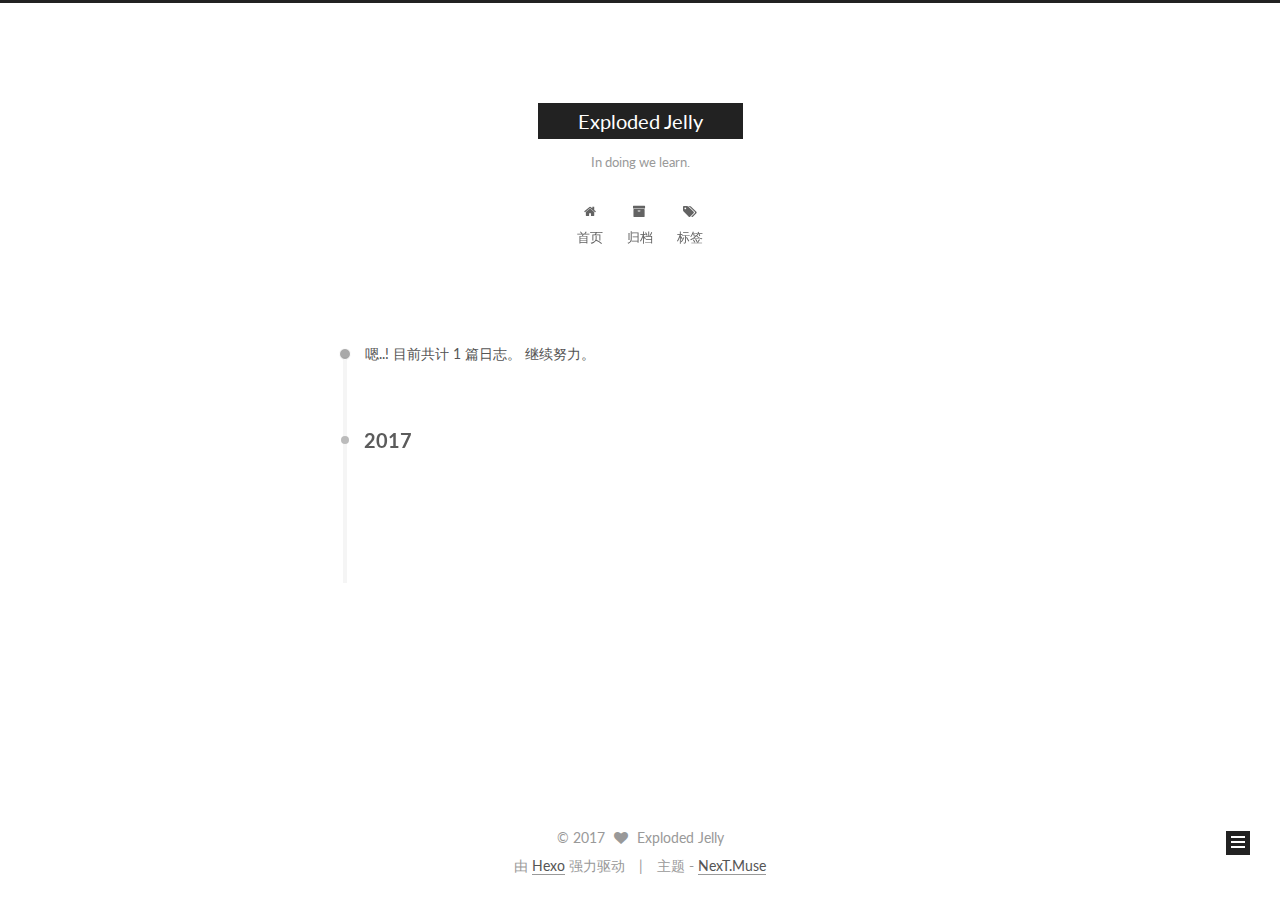
==== commit bdb11ef2: "Site updated: 2017-05-08 22:57:13" ====
--- a/archives/index.html
+++ b/archives/index.html
@@ -5,7 +5,7 @@
   
 
 
-<html class="theme-next pisces use-motion" lang="zh-CN">
+<html class="theme-next muse use-motion" lang="zh-Hans">
 <head>
   <meta charset="UTF-8"/>
 <meta http-equiv="X-UA-Compatible" content="IE=edge" />
@@ -90,15 +90,15 @@
 
 
 
-<meta name="description" content="An Android Dev&apos;s Blog">
+<meta name="description" content="Coder Cooker">
 <meta property="og:type" content="website">
 <meta property="og:title" content="Exploded Jelly">
 <meta property="og:url" content="explodedjelly.github.io/archives/index.html">
 <meta property="og:site_name" content="Exploded Jelly">
-<meta property="og:description" content="An Android Dev&apos;s Blog">
+<meta property="og:description" content="Coder Cooker">
 <meta name="twitter:card" content="summary">
 <meta name="twitter:title" content="Exploded Jelly">
-<meta name="twitter:description" content="An Android Dev&apos;s Blog">
+<meta name="twitter:description" content="Coder Cooker">
 
 
 
@@ -106,13 +106,13 @@
   var NexT = window.NexT || {};
   var CONFIG = {
     root: '/',
-    scheme: 'Pisces',
+    scheme: 'Muse',
     sidebar: {"position":"left","display":"post","offset":12,"offset_float":0,"b2t":false,"scrollpercent":false},
     fancybox: true,
     motion: true,
     duoshuo: {
       userId: '0',
-      author: 'Author'
+      author: '博主'
     },
     algolia: {
       applicationID: '',
@@ -132,10 +132,10 @@
 
 
 
-  <title>Archiv | Exploded Jelly</title>
+  <title>归档 | Exploded Jelly</title>
 </head>
 
-<body itemscope itemtype="http://schema.org/WebPage" lang="zh-CN">
+<body itemscope itemtype="http://schema.org/WebPage" lang="zh-Hans">
 
   
 
@@ -173,7 +173,7 @@
       </a>
     </div>
       
-        <p class="site-subtitle">Exploded Jelly</p>
+        <p class="site-subtitle">In doing we learn.</p>
       
   </div>
 
@@ -198,7 +198,7 @@
             
               <i class="menu-item-icon fa fa-fw fa-home"></i> <br />
             
-            Startseite
+            首页
           </a>
         </li>
       
@@ -208,7 +208,7 @@
             
               <i class="menu-item-icon fa fa-fw fa-archive"></i> <br />
             
-            Archiv
+            归档
           </a>
         </li>
       
@@ -218,7 +218,7 @@
             
               <i class="menu-item-icon fa fa-fw fa-tags"></i> <br />
             
-            Tags
+            标签
           </a>
         </li>
       
@@ -250,7 +250,7 @@
       
         
       
-      Öhm..! Insgesamt 2 Artikel. Bleib dran.
+      嗯..! 目前共计 1 篇日志。 继续努力。
     </span>
 
     
@@ -274,9 +274,9 @@
 
       <h2 class="post-title">
         
-            <a class="post-title-link" href="/2017/05/07/First-Try/" itemprop="url">
+            <a class="post-title-link" href="/2017/05/07/2017/第一篇日志/" itemprop="url">
               
-                <span itemprop="name">First Try</span>
+                <span itemprop="name">第一篇日志</span>
               
             </a>
         
@@ -284,44 +284,7 @@
 
       <div class="post-meta">
         <time class="post-time" itemprop="dateCreated"
-              datetime="2017-05-07T16:24:39+08:00"
-              content="2017-05-07" >
-          05-07
-        </time>
-      </div>
-
-    </header>
-  </article>
-
-
-
-    
-
-      
-      
-      
-
-      
-      
-
-      
-
-  <article class="post post-type-normal" itemscope itemtype="http://schema.org/Article">
-    <header class="post-header">
-
-      <h2 class="post-title">
-        
-            <a class="post-title-link" href="/2017/05/07/hello-world/" itemprop="url">
-              
-                <span itemprop="name">Hello World</span>
-              
-            </a>
-        
-      </h2>
-
-      <div class="post-meta">
-        <time class="post-time" itemprop="dateCreated"
-              datetime="2017-05-07T15:55:53+08:00"
+              datetime="2017-05-07T21:05:00+08:00"
               content="2017-05-07" >
           05-07
         </time>
@@ -369,10 +332,10 @@
         <div class="site-author motion-element" itemprop="author" itemscope itemtype="http://schema.org/Person">
           <img class="site-author-image" itemprop="image"
                src="/images/avatar.gif"
-               alt="Edward Wan" />
-          <p class="site-author-name" itemprop="name">Edward Wan</p>
+               alt="Exploded Jelly" />
+          <p class="site-author-name" itemprop="name">Exploded Jelly</p>
            
-              <p class="site-description motion-element" itemprop="description">An Android Dev's Blog</p>
+              <p class="site-description motion-element" itemprop="description">Coder Cooker</p>
           
         </div>
         <nav class="site-state motion-element">
@@ -380,8 +343,8 @@
           
             <div class="site-state-item site-state-posts">
               <a href="/archives">
-                <span class="site-state-item-count">2</span>
-                <span class="site-state-item-name">Artikel</span>
+                <span class="site-state-item-count">1</span>
+                <span class="site-state-item-name">日志</span>
               </a>
             </div>
           
@@ -430,18 +393,18 @@
   <span class="with-love">
     <i class="fa fa-heart"></i>
   </span>
-  <span class="author" itemprop="copyrightHolder">Edward Wan</span>
+  <span class="author" itemprop="copyrightHolder">Exploded Jelly</span>
 </div>
 
 
 <div class="powered-by">
-  Erstellt mit  <a class="theme-link" href="https://hexo.io">Hexo</a>
+  由 <a class="theme-link" href="https://hexo.io">Hexo</a> 强力驱动
 </div>
 
 <div class="theme-info">
-  Theme -
+  主题 -
   <a class="theme-link" href="https://github.com/iissnan/hexo-theme-next">
-    NexT.Pisces
+    NexT.Muse
   </a>
 </div>
 
@@ -521,13 +484,6 @@
   
   
 
-
-  <script type="text/javascript" src="/js/src/affix.js?v=5.1.1"></script>
-
-  <script type="text/javascript" src="/js/src/schemes/pisces.js?v=5.1.1"></script>
-
-
-
   
   
     <script type="text/javascript" id="motion.page.archive">
--- a/css/main.css
+++ b/css/main.css
@@ -189,7 +189,7 @@
   font-size: 14px;
   line-height: 2;
   color: #555;
-  background: #f5f7f9;
+  background: #fff;
 }
 @media (max-width: 767px) {
   body {
@@ -639,8 +639,8 @@
 @media (min-width: 992px) {
   .full-image.full-image.full-image {
     max-width: none;
-    width: 118%;
-    margin: 0 -9%;
+    width: 110%;
+    margin: 25px -5%;
   }
 }
 .blockquote-center,
@@ -817,7 +817,7 @@
   font-size: 14px;
   color: #fff;
   background: #222;
-  border: 2px solid #555;
+  border: 2px solid #222;
   text-decoration: none;
   border-radius: 0;
   transition-property: background-color;
@@ -828,8 +828,8 @@
 .btn:hover,
 .post-button .btn:hover {
   border-color: #222;
-  color: #fff;
-  background: #222;
+  color: #222;
+  background: #fff;
 }
 .btn-bar {
   display: block;
@@ -934,7 +934,7 @@
   width: 24px;
   background: #222;
   font-size: 12px;
-  opacity: 0.6;
+  opacity: 1;
   color: #fff;
   cursor: pointer;
   text-align: center;
@@ -955,7 +955,7 @@
   }
 }
 .back-to-top.back-to-top-on {
-  bottom: 30px;
+  bottom: 19px;
 }
 .header {
   background: transparent;
@@ -1004,7 +1004,7 @@
 .site-subtitle {
   margin-top: 10px;
   font-size: 13px;
-  color: #ddd;
+  color: #999;
 }
 .use-motion .brand {
   opacity: 0;
@@ -1077,8 +1077,7 @@
   transition-timing-function: ease-in-out;
   transition-delay: 0s;
 }
-.menu .menu-item a:hover,
-.menu-item-active a {
+.menu .menu-item a:hover {
   border-bottom-color: #222;
 }
 .menu .menu-item .fa {
@@ -1434,10 +1433,10 @@
   margin-top: 50px;
 }
 .post-button .btn {
-  color: #555;
+  color: #fff;
   font-size: 14px;
-  background: #fff;
-  border-radius: 2px;
+  background: #222;
+  border-radius: 0;
   line-height: 2;
   margin: 0 4px 8px 4px;
 }
@@ -1612,20 +1611,20 @@
   display: block;
   margin: 0 auto;
   padding: 2px;
-  max-width: 120px;
+  max-width: 96px;
   height: auto;
-  border: 1px solid #eee;
+  border: 2px solid #333;
 }
 .site-author-name {
-  margin: 0;
-  text-align: center;
-  color: #222;
-  font-weight: 600;
+  margin: 5px 0 0;
+  text-align: center;
+  color: #f5f5f5;
+  font-weight: normal;
 }
 .site-description {
-  margin-top: 0;
-  text-align: center;
-  font-size: 13px;
+  margin-top: 5px;
+  text-align: center;
+  font-size: 14px;
   color: #999;
 }
 .site-state {
@@ -1637,7 +1636,7 @@
 .site-state-item {
   display: inline-block;
   padding: 0 15px;
-  border-left: 1px solid #eee;
+  border-left: 1px solid #333;
 }
 .site-state-item:first-child {
   border-left: none;
@@ -1650,11 +1649,11 @@
   text-align: center;
   color: inherit;
   font-weight: 600;
-  font-size: 16px;
+  font-size: 18px;
 }
 .site-state-item-name {
   font-size: 13px;
-  color: #999;
+  color: inherit;
 }
 .feed-link {
   margin-top: 20px;
@@ -1696,7 +1695,7 @@
   width: 4px;
   height: 4px;
   border-radius: 50%;
-  background: #ffffbd;
+  background: #b934b6;
 }
 .links-of-blogroll {
   font-size: 13px;
@@ -1726,7 +1725,7 @@
   color: #555;
 }
 .sidebar-nav li:hover {
-  color: #fc6423;
+  color: #f5f5f5;
 }
 .page-post-detail .sidebar-nav-toc {
   padding: 0 5px;
@@ -1735,11 +1734,11 @@
   margin-left: 10px;
 }
 .sidebar-nav .sidebar-nav-active {
-  color: #fc6423;
-  border-bottom-color: #fc6423;
+  color: #87daff;
+  border-bottom-color: #87daff;
 }
 .sidebar-nav .sidebar-nav-active:hover {
-  color: #fc6423;
+  color: #87daff;
 }
 .sidebar-panel {
   display: none;
@@ -1772,12 +1771,12 @@
   transition-timing-function: ease-in-out;
   transition-delay: 0s;
   transition-property: all;
-  color: #666;
+  color: #999;
+  border-bottom-color: #555;
+}
+.post-toc ol a:hover {
+  color: #ccc;
   border-bottom-color: #ccc;
-}
-.post-toc ol a:hover {
-  color: #000;
-  border-bottom-color: #000;
 }
 .post-toc .nav-item {
   overflow: hidden;
@@ -1798,14 +1797,14 @@
   display: block;
 }
 .post-toc .nav .active > a {
-  color: #fc6423;
-  border-bottom-color: #fc6423;
+  color: #87daff;
+  border-bottom-color: #87daff;
 }
 .post-toc .nav .active-current > a {
-  color: #fc6423;
+  color: #87daff;
 }
 .post-toc .nav .active-current > a:hover {
-  color: #fc6423;
+  color: #87daff;
 }
 .footer {
   font-size: 14px;
@@ -2228,16 +2227,6 @@
   transform: translate(-50%, -50%);
   color: #ccc;
 }
-@media (min-width: 768px) and (max-width: 991px) {
-  .busuanzi-count {
-    width: auto;
-  }
-}
-@media (max-width: 767px) {
-  .busuanzi-count {
-    width: auto;
-  }
-}
 .site-uv,
 .site-pv,
 .page-pv {
@@ -2476,397 +2465,83 @@
   }
 }
 .page-post-detail .sidebar-toggle-line {
-  background: #fc6423;
+  background: #87daff;
 }
 .page-post-detail .comments {
   overflow: hidden;
 }
-.header {
-  position: relative;
-  margin: 0 auto;
-  width: 960px;
-}
-@media (min-width: 768px) and (max-width: 991px) {
-  .header {
-    width: auto;
-  }
-}
-@media (max-width: 767px) {
-  .header {
-    width: auto;
-  }
-}
-.header-inner {
-  position: absolute;
-  top: 0;
-  overflow: hidden;
-  padding: 0;
-  width: 240px;
-  background: #fff;
-  box-shadow: initial;
-  border-radius: initial;
-}
-@media (min-width: 1600px) {
-  .container .header-inner {
-    width: 240px;
-  }
-}
-@media (min-width: 768px) and (max-width: 991px) {
-  .header-inner {
-    position: relative;
-    width: auto;
-    border-radius: initial;
-  }
-}
-@media (max-width: 767px) {
-  .header-inner {
-    position: relative;
-    width: auto;
-    border-radius: initial;
-  }
-}
-.main:before,
-.main:after {
-  content: " ";
-  display: table;
-}
-.main:after {
-  clear: both;
-}
-@media (min-width: 768px) and (max-width: 991px) {
-  .main {
-    padding-bottom: 100px;
-  }
-}
-@media (max-width: 767px) {
-  .main {
-    padding-bottom: 100px;
-  }
-}
-.container .main-inner {
-  width: 960px;
-}
-@media (min-width: 768px) and (max-width: 991px) {
-  .container .main-inner {
-    width: auto;
-  }
-}
-@media (max-width: 767px) {
-  .container .main-inner {
-    width: auto;
-  }
-}
-.content-wrap {
-  float: right;
-  box-sizing: border-box;
-  padding: 40px;
-  width: 700px;
-  background: #fff;
-  min-height: 700px;
-  box-shadow: initial;
-  border-radius: initial;
-}
-@media (min-width: 768px) and (max-width: 991px) {
-  .content-wrap {
-    width: 100%;
-    padding: 20px;
-    border-radius: initial;
-  }
-}
-@media (max-width: 767px) {
-  .content-wrap {
-    width: 100%;
-    padding: 20px;
-    min-height: auto;
-    border-radius: initial;
-  }
-}
-.sidebar {
-  position: static;
-  float: left;
-  margin-top: 300px;
-  width: 240px;
-  background: #f5f7f9;
-  box-shadow: none;
-}
-@media (min-width: 768px) and (max-width: 991px) {
-  .sidebar {
-    display: none;
-  }
-}
-@media (max-width: 767px) {
-  .sidebar {
-    display: none;
-  }
-}
-.sidebar-toggle {
-  display: none;
-}
-.footer-inner {
-  width: 960px;
-  padding-left: 260px;
-}
-@media (min-width: 768px) and (max-width: 991px) {
+@media (max-width: 767px) {
+  .header-inner,
+  .container .main-inner,
   .footer-inner {
     width: auto;
-    padding-left: 0 !important;
-    padding-right: 0 !important;
-  }
-}
-@media (max-width: 767px) {
-  .footer-inner {
-    width: auto;
-    padding-left: 0 !important;
-    padding-right: 0 !important;
-  }
-}
-.sidebar-position-right .header-inner {
-  right: 0;
-}
-.sidebar-position-right .content-wrap {
-  float: left;
-}
-.sidebar-position-right .sidebar {
-  float: right;
-}
-.sidebar-position-right .footer-inner {
-  padding-left: 0;
-  padding-right: 260px;
-}
-.site-brand-wrapper {
-  position: relative;
-}
-.site-meta {
-  padding: 20px 0;
-  color: #fff;
-  background: #222;
-}
-@media (min-width: 768px) and (max-width: 991px) {
-  .site-meta {
-    box-shadow: 0 0 16px rgba(0,0,0,0.5);
-  }
-}
-@media (max-width: 767px) {
-  .site-meta {
-    box-shadow: 0 0 16px rgba(0,0,0,0.5);
-  }
-}
-.brand {
-  padding: 0;
+  }
+}
+embed {
+  display: block;
+  margin: 0px auto 25px auto;
+}
+.custom-logo .site-meta-headline {
+  text-align: center;
+}
+.custom-logo .brand {
   background: none;
 }
-.brand:hover {
-  color: #fff;
-}
-.site-subtitle {
-  margin: 10px 10px 0;
-  font-weight: initial;
+.custom-logo .site-title {
+  margin: 10px auto 0;
+  font-size: 24px;
+  color: #222;
+}
+.custom-logo .site-title a {
+  border: none;
+}
+.custom-logo-image {
+  margin: 0 auto;
+  padding: 5px;
+  max-width: 150px;
+  background: #fff;
+}
+@media (max-width: 767px) {
+  .site-nav {
+    position: absolute;
+    left: 0;
+    top: 52px;
+    margin: 0;
+    width: 100%;
+    padding: 0;
+    background: #fff;
+    border-bottom: 1px solid #ddd;
+    z-index: 1;
+  }
+}
+@media (max-width: 767px) {
+  .menu {
+    text-align: left;
+  }
+}
+@media (max-width: 767px) {
+  .menu .menu-item {
+    display: block;
+    margin: 0 10px;
+    vertical-align: top;
+  }
+}
+@media (max-width: 767px) {
+  .menu .menu-item br {
+    display: none;
+  }
+}
+@media (max-width: 767px) {
+  .menu .menu-item a {
+    padding: 5px 10px;
+  }
+}
+.menu .menu-item .fa {
+  margin-right: 0;
 }
 .site-search form {
   display: none;
 }
-.site-nav {
-  border-top: none;
-}
-@media (min-width: 768px) and (max-width: 991px) {
-  .site-nav {
-    display: none !important;
-  }
-}
-@media (min-width: 768px) and (max-width: 991px) {
-  .site-nav-on {
-    display: block !important;
-  }
-}
-.menu .menu-item {
-  display: block;
-  margin: 0;
-}
-.menu .menu-item a {
-  position: relative;
-  box-sizing: border-box;
-  padding: 5px 20px;
-  text-align: left;
-  line-height: inherit;
-  transition-property: background-color;
-  transition-duration: 0.2s;
-  transition-timing-function: ease-in-out;
-  transition-delay: 0s;
-}
-.menu .menu-item a:hover,
-.menu-item-active a {
-  background: #f9f9f9;
-  border-bottom-color: #fff;
-}
-.menu .menu-item br {
-  display: none;
-}
-.menu-item-active a:after {
-  content: " ";
-  position: absolute;
-  top: 50%;
-  margin-top: -3px;
-  right: 15px;
-  width: 6px;
-  height: 6px;
-  border-radius: 50%;
-  background-color: #bbb;
-}
-.btn-bar {
-  background-color: #fff;
-}
-.site-nav-toggle {
-  left: 20px;
-  top: 50%;
-  -webkit-transform: translateY(-50%);
-  -webkit-transform: translateY(-50%);
-  -moz-transform: translateY(-50%);
-  -ms-transform: translateY(-50%);
-  -o-transform: translateY(-50%);
-  transform: translateY(-50%);
-}
-@media (min-width: 768px) and (max-width: 991px) {
-  .site-nav-toggle {
-    display: block;
-  }
-}
-.use-motion .sidebar .motion-element {
-  opacity: 1;
-}
-.sidebar {
-  display: none;
-  right: auto;
-  bottom: auto;
-  -webkit-transform: none;
-}
-.sidebar-inner {
-  box-sizing: border-box;
-  width: 240px;
-  color: #555;
-  background: #fff;
-  box-shadow: initial;
-  border-radius: initial;
-}
-.sidebar-inner.affix {
-  position: fixed;
-  top: 0px;
-}
-.site-overview {
-  margin: 0 2px;
-  text-align: left;
-}
-.site-author:before,
-.site-author:after {
-  content: " ";
-  display: table;
-}
-.site-author:after {
-  clear: both;
-}
-.sidebar a {
-  color: #555;
-}
-.sidebar a:hover {
-  color: #222;
-}
-.links-of-author-item a:before {
-  display: none;
-}
-.links-of-author-item a {
-  border-bottom: none;
-  text-decoration: underline;
-}
-.feed-link {
-  border-top: 1px dotted #ccc;
-  border-bottom: 1px dotted #ccc;
-  text-align: center;
-}
-.feed-link a {
-  display: block;
-  color: #fc6423;
-  border: none;
-}
-.feed-link a:hover {
-  background: none;
-  color: #e34603;
-}
-.feed-link a:hover i {
-  color: #e34603;
-}
-.links-of-author:before,
-.links-of-author:after {
-  content: " ";
-  display: table;
-}
-.links-of-author:after {
-  clear: both;
-}
-.links-of-author-item {
-  float: left;
-  margin: 5px 0 0;
-  width: 50%;
-}
-.links-of-author-item a {
-  box-sizing: border-box;
-  display: inline-block;
-  margin-right: 0;
-  margin-bottom: 0;
-  padding: 0 5px;
-  overflow: hidden;
-  white-space: nowrap;
-  text-overflow: ellipsis;
-}
-.links-of-author-item a {
-  display: block;
-  text-decoration: none;
-}
-.links-of-author-item a:hover {
-  border-radius: 4px;
-  background: #eee;
-}
-.links-of-author-item .fa {
-  margin-right: 2px;
-  font-size: 16px;
-}
-.links-of-author-item .fa-globe {
-  font-size: 15px;
-}
-.links-of-blogroll {
-  margin-top: 20px;
-  padding: 3px 0 0;
-  border-top: 1px dotted #ccc;
-}
-.links-of-blogroll-title {
-  margin-top: 0;
-}
-.links-of-blogroll-item {
-  padding: 0;
-}
-.links-of-blogroll-inline:before,
-.links-of-blogroll-inline:after {
-  content: " ";
-  display: table;
-}
-.links-of-blogroll-inline:after {
-  clear: both;
-}
 .links-of-blogroll-inline .links-of-blogroll-item {
-  float: left;
-  margin: 5px 0 0;
-  width: 50%;
-}
-.links-of-blogroll-inline .links-of-blogroll-item a {
-  box-sizing: border-box;
-  display: inline-block;
-  margin-right: 0;
-  margin-bottom: 0;
-  padding: 0 5px;
-  overflow: hidden;
-  white-space: nowrap;
-  text-overflow: ellipsis;
-}
-@media (max-width: 767px) {
-  .post-body {
-    text-align: justify;
-  }
-}
+  display: inline-block;
+}
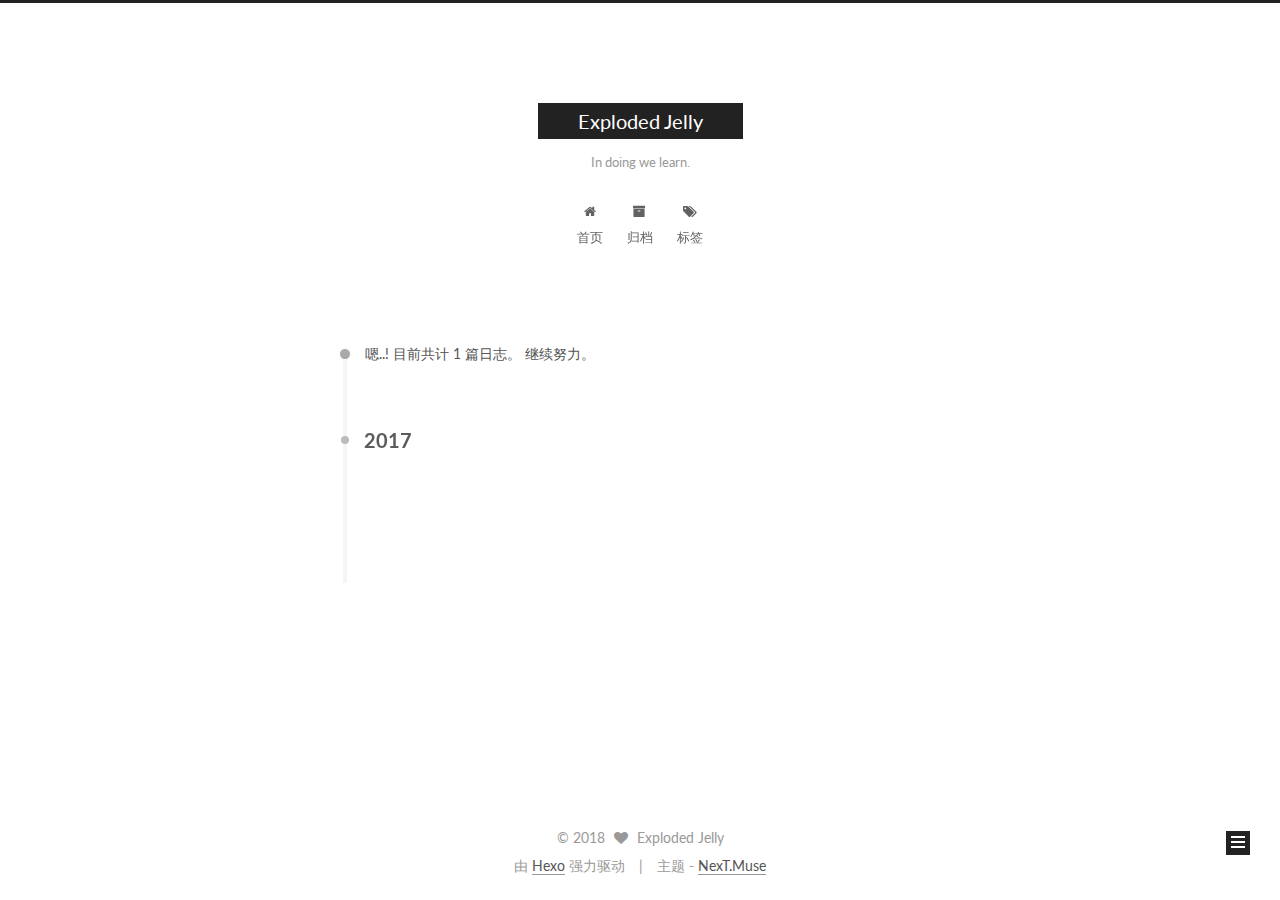
==== commit ec864bf1: "Site updated: 2018-01-08 21:47:12" ====
--- a/archives/index.html
+++ b/archives/index.html
@@ -389,7 +389,7 @@
         <div class="copyright" >
   
   &copy; 
-  <span itemprop="copyrightYear">2017</span>
+  <span itemprop="copyrightYear">2018</span>
   <span class="with-love">
     <i class="fa fa-heart"></i>
   </span>
--- a/css/main.css
+++ b/css/main.css
@@ -1695,7 +1695,7 @@
   width: 4px;
   height: 4px;
   border-radius: 50%;
-  background: #b934b6;
+  background: #ffffdb;
 }
 .links-of-blogroll {
   font-size: 13px;
